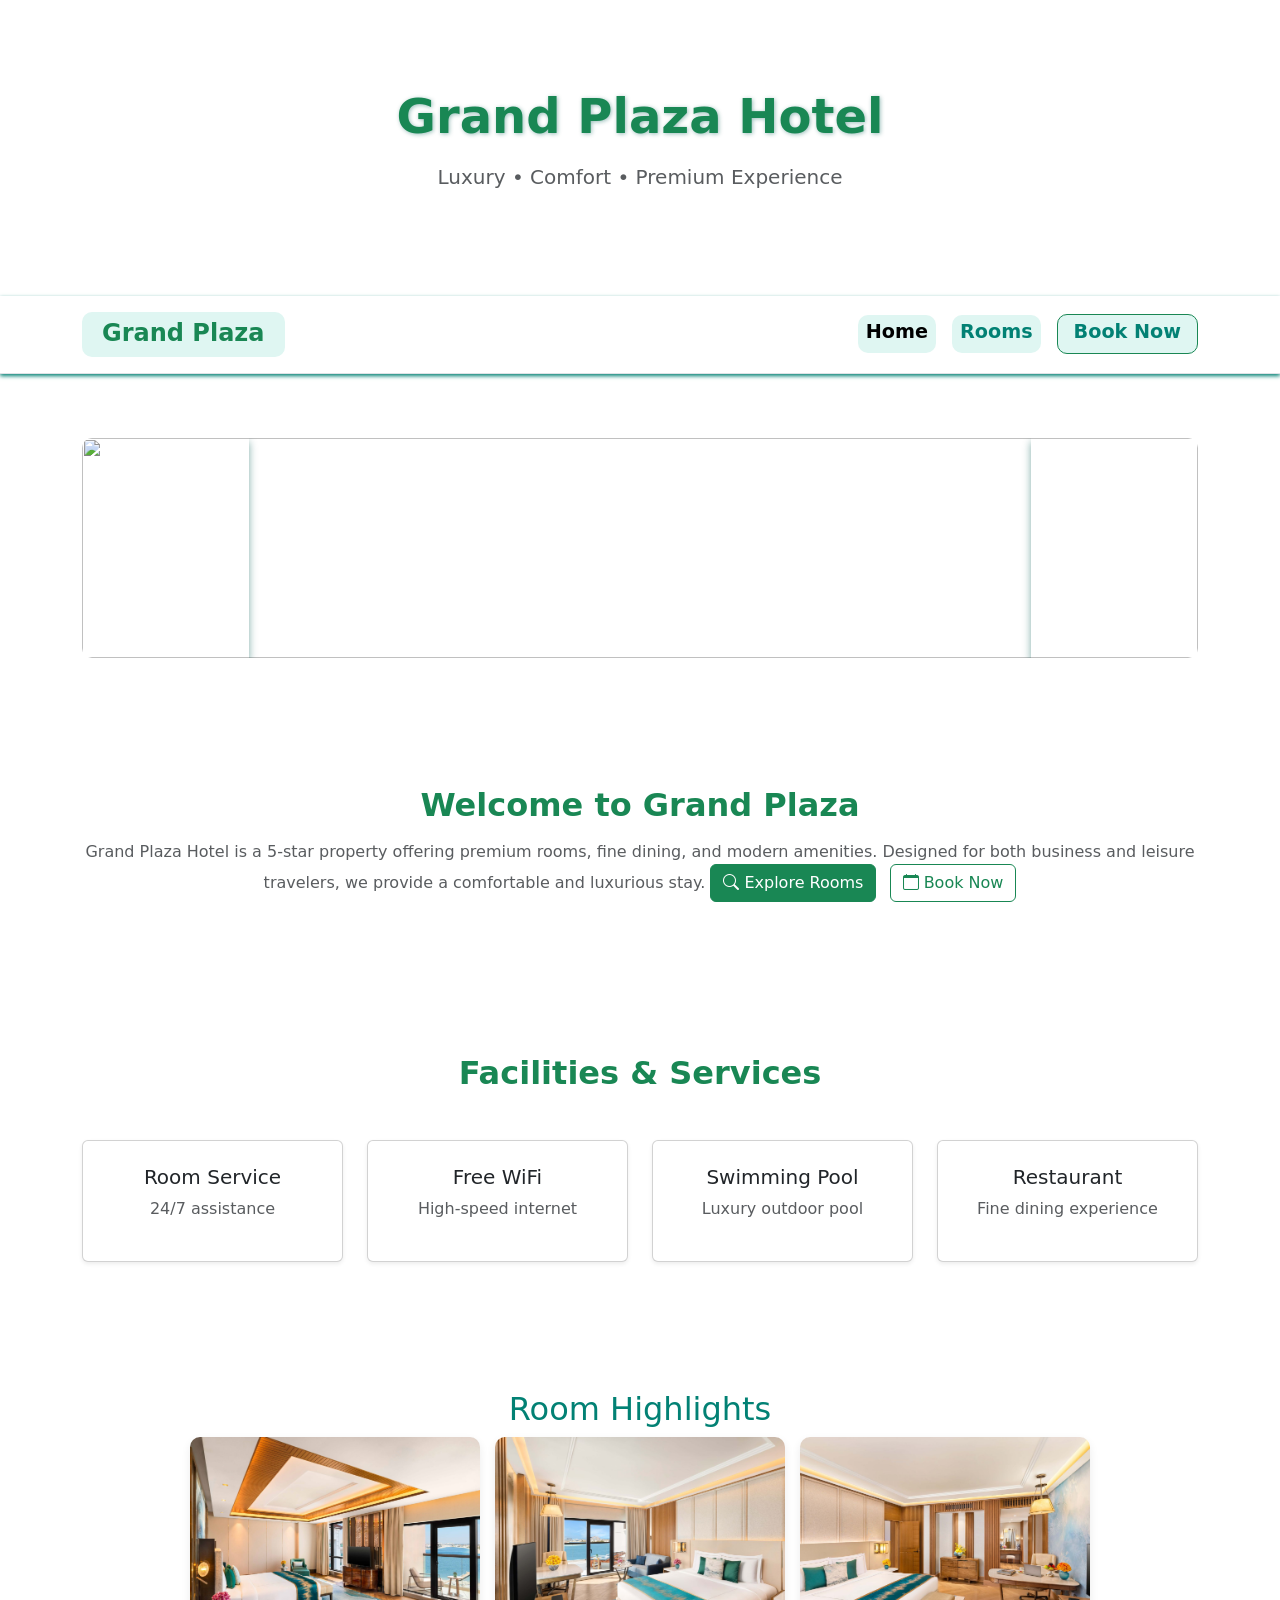
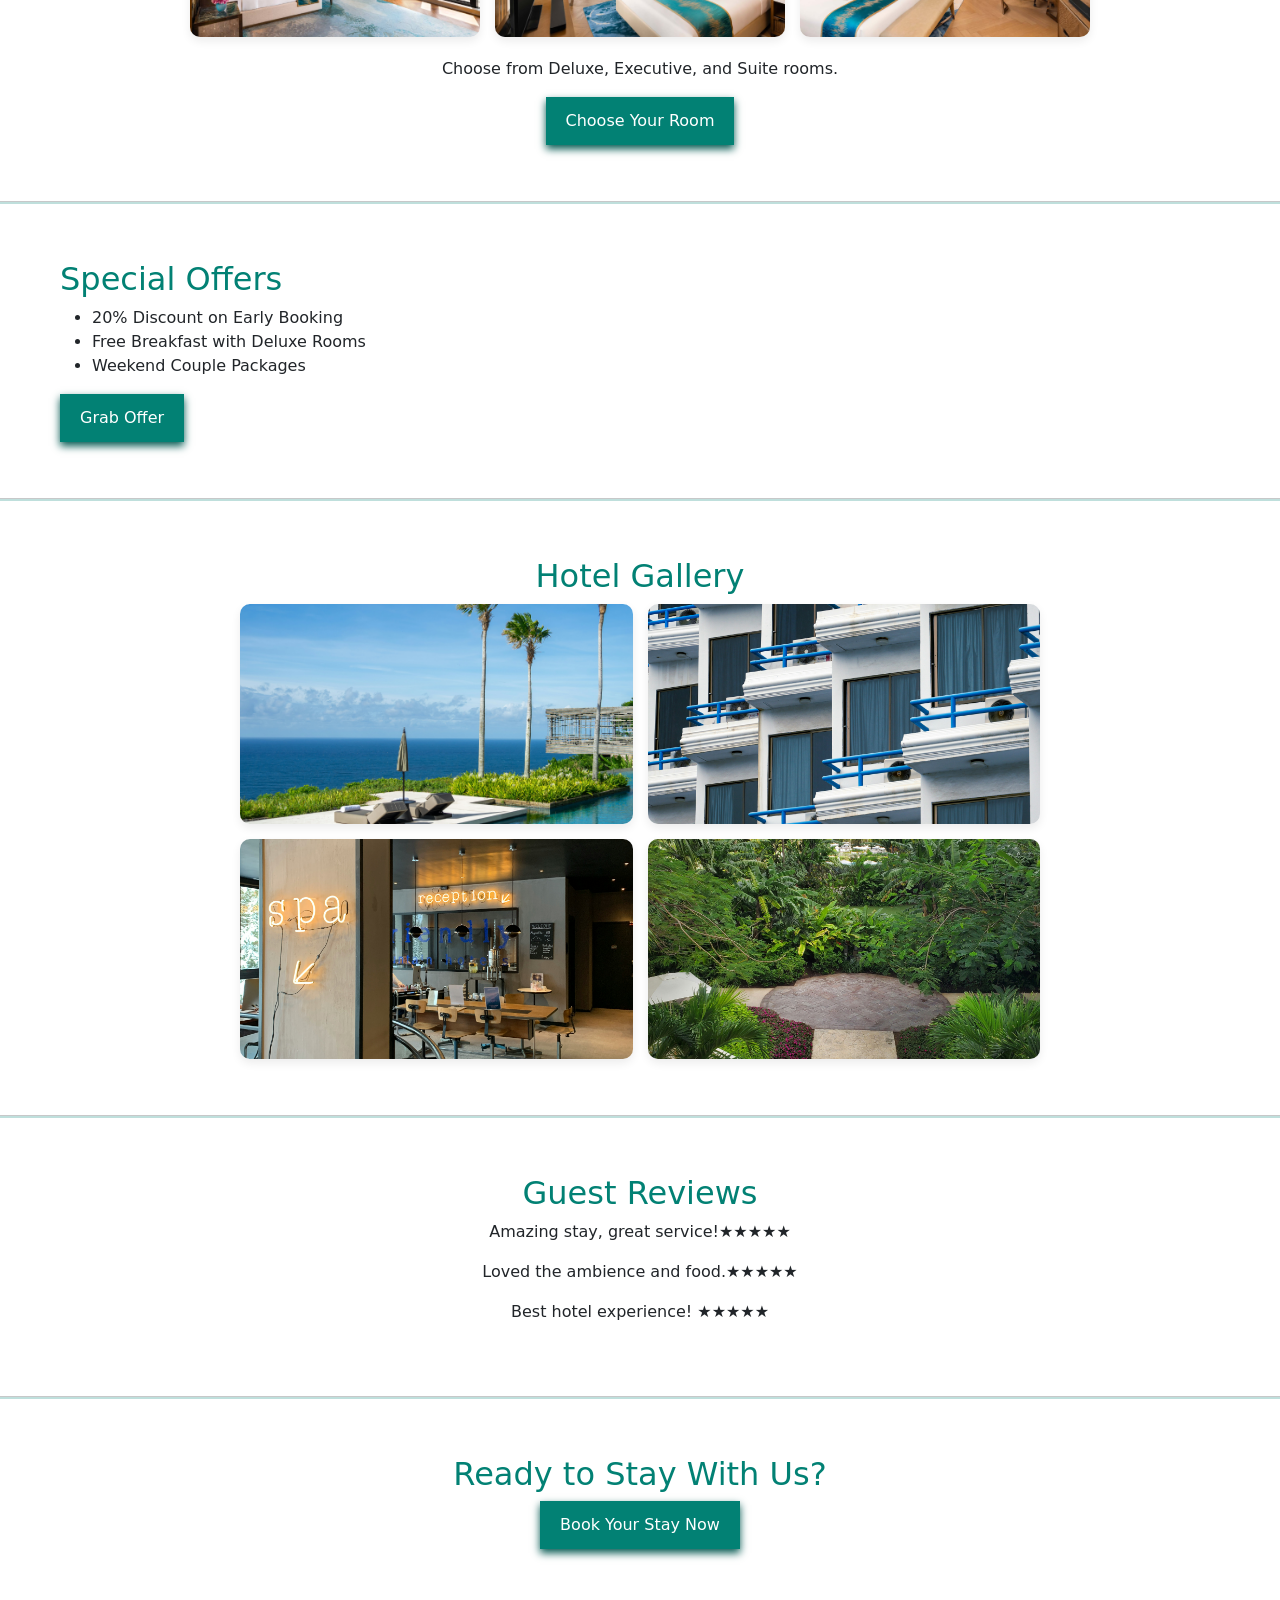
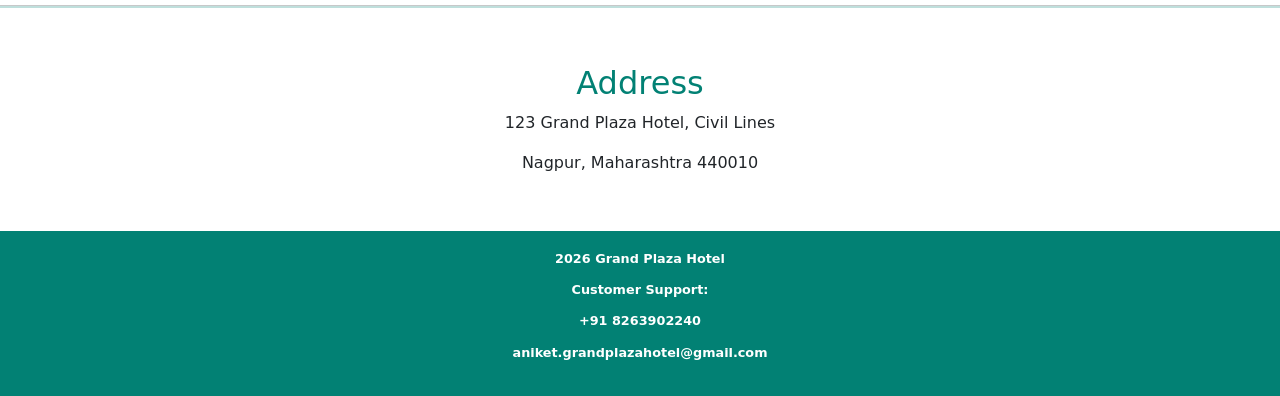
==== index.html @ 4eff8b1a "refactor facilities section with Bootstrap cards for improved layout and styling Co-authored-by: Cop" ====
<!DOCTYPE html>
<html>
<head>
    <meta charset="UTF-8">
    <meta name="viewport" content="width=device-width, initial-scale=1.0">
    <title>Grand Plaza Hotel</title>
    <link rel="stylesheet" href="Mainstyle.css">
    <link href="https://cdn.jsdelivr.net/npm/bootstrap@5.0.2/dist/css/bootstrap.min.css" rel="stylesheet">
    <link href="https://cdn.jsdelivr.net/npm/bootstrap-icons@1.11.3/font/bootstrap-icons.css" rel="stylesheet">
    <script src="https://cdn.jsdelivr.net/npm/@popperjs/core@2.9.2/dist/umd/popper.min.js" integrity="sha384-IQsoLXl5PILFhosVNubq5LC7Qb9DXgDA9i+tQ8Zj3iwWAwPtgFTxbJ8NT4GN1R8p" crossorigin="anonymous"></script>
    <script src="https://cdn.jsdelivr.net/npm/bootstrap@5.0.2/dist/js/bootstrap.min.js" integrity="sha384-cVKIPhGWiC2Al4u+LWgxfKTRIcfu0JTxR+EQDz/bgldoEyl4H0zUF0QKbrJ0EcQF" crossorigin="anonymous"></script>
</head>
<body bgcolor="#F5F7FA">

    <div class="container text-center my-5">
        <h1 class="fw-bold text-success display-5">Grand Plaza Hotel</h1>
        <p class="text-muted lead mt-3">Luxury • Comfort • Premium Experience</p>
    </div>

    <nav class="navbar navbar-expand-lg navbar-light bg-white border-bottom py-3">
        <div class="container">
            <a class="navbar-brand fw-bold text-success fs-4" href="#">
                Grand Plaza
            </a>
            <button class="navbar-toggler" type="button" data-bs-toggle="collapse" data-bs-target="#navMenu">
                <span class="navbar-toggler-icon"></span>
            </button>
            <div class="collapse navbar-collapse" id="navMenu">
                <ul class="navbar-nav ms-auto align-items-center">
                    <li class="nav-item me-3">
                        <a class="nav-link active" href="index.html">
                            Home
                        </a>
                    </li>

                    <li class="nav-item me-3">
                        <a class="nav-link" href="rooms.html">
                            Rooms
                        </a>
                    </li>
                    <li class="nav-item">
                        <a class="btn btn-success px-3" href="BookNow.html">
                            Book Now
                        </a>
                    </li>
                </ul>
            </div>
        </div>
    </nav>

    <div class="container my-4">
        <div id="carousel" class="carousel slide" data-bs-ride="carousel">
            <div class="carousel-inner rounded shadow">
                <div class="carousel-item active">
                    <img src="index-1.jpg" class="d-block w-100">
                </div>
                <div class="carousel-item">
                    <img src="index-2.jpg" class="d-block w-100">
                </div>
                <div class="carousel-item">
                    <img src="index-3.jpg" class="d-block w-100">
                </div>
            </div>
            <button class="carousel-control-prev" type="button" data-bs-target="#carousel" data-bs-slide="prev">
                <span class="carousel-control-prev-icon"></span>
            </button>
            <button class="carousel-control-next" type="button" data-bs-target="#carousel" data-bs-slide="next">
                <span class="carousel-control-next-icon"></span>
            </button>
        </div>
    </div>

    <div class="container text-center my-5">
        <h2 class="fw-bold text-success mb-3">Welcome to Grand Plaza</h2>
        <p class="text-muted mb-4">
            Grand Plaza Hotel is a 5-star property offering premium rooms, fine dining, and modern amenities.
        Designed for both business and leisure travelers, we provide a comfortable and luxurious stay.

        <a href="rooms.html" class="btn btn-success me-2">
            <i class="bi bi-search"></i> Explore Rooms
        </a>

        <a href="BookNow.html" class="btn btn-outline-success">
            <i class="bi bi-calendar"></i> Book Now
        </a>
    </div>
  
    <div class="container my-5">
        <h2 class="text-center fw-bold text-success mb-5">Facilities & Services</h2>
        <div class="row g-4 text-center">
            <div class="col-md-3">
                <div class="card p-4 shadow-sm h-100">
                    <h5>Room Service</h5>
                    <p class="text-muted">24/7 assistance</p>
                </div>
            </div>
            <div class="col-md-3">
                <div class="card p-4 shadow-sm h-100">
                    <h5>Free WiFi</h5>
                    <p class="text-muted">High-speed internet</p>
                </div>
            </div>
            <div class="col-md-3">
                <div class="card p-4 shadow-sm h-100">
                    <h5>Swimming Pool</h5>
                    <p class="text-muted">Luxury outdoor pool</p>
                </div>
            </div>
            <div class="col-md-3">
                <div class="card p-4 shadow-sm h-100">
                    <h5>Restaurant</h5>
                    <p class="text-muted">Fine dining experience</p>
                </div>
            </div>
        </div>
    </div>

    <div align="center">
        <h2><font color="#028174">Room Highlights</font></h2>
        <div class="room-highlight">
            <img src="Suite-1.jpg" width="250">
            <img src="Executive-1.jpg" width="250">
            <img src="Deluxe-1.jpg" width="250">
        </div>
        <p>Choose from Deluxe, Executive, and Suite rooms.</p>
        <a href="rooms.html">
            <button>Choose Your Room</button>
        </a>
    </div>
    <hr>
    <div>
        <h2><font color="#028174">Special Offers</font></h2>
        <ul>
        <li>20% Discount on Early Booking</li>
        <li>Free Breakfast with Deluxe Rooms</li>
        <li>Weekend Couple Packages</li>
        </ul>

        <a href="BookNow.html">
            <button>Grab Offer</button>
        </a>
    </div>
    <hr>
    <div align="center">
        <h2><font color="#028174">Hotel Gallery</font></h2>
        <div class="gallery">
            <img src="index-2.jpg" width="400">
            <img src="index-3.jpg" width="400">
            <img src="index-4.jpg" width="400">
            <img src="index-5.jpg" width="400">
        </div>
    </div>
    <hr>
    <div align="center">
        <h2><font color="#028174">Guest Reviews</font></h2>
        <p> Amazing stay, great service!<b>★★★★★</b> </p>
        <p> Loved the ambience and food.<b>★★★★★</b> </p>
        <p> Best hotel experience! <b>★★★★★</b> </p>
    </div>
    <hr>
    <div align="center">
        <h2><font color="#028174">Ready to Stay With Us?</font></h2>
        <a href="BookNow.html">
        <button>Book Your Stay Now</button>
        </a>    
    </div>
    <hr>
    <div align="center">
        <h2><font color="#028174">Address</font></h2>
        <p>123 Grand Plaza Hotel, Civil Lines</p>
        <p>Nagpur, Maharashtra 440010</p>
    </div>
    <footer align="center">
        <p>2026 Grand Plaza Hotel</p>
        <p>Customer Support:</p>
        <p>+91 8263902240</p>
        <p>aniket.grandplazahotel@gmail.com</p>
    </footer>

</body>
</html>
---- Mainstyle.css ----
*{
    margin:0;
    padding:0;
    box-sizing: border-box;
}
body{
    font-family:"Segoe UI",sans-serif;
    background:#dff6f2;
    color:#333;
    opacity: 0;
    transform: translateY(8px);
    animation: smoothLoad 0.5s ease forwards;
}
@keyframes smoothLoad {
    to {
        opacity: 1;
        transform: translateY(0);
    }
}
body>div{
    padding:40px 60px;
}
.navbar{
    display:flex;
    justify-content:center;
    gap:40px;
    background:#fff;
    padding:15px;
    border-bottom:1px solid #ddd;
    box-shadow: #028174 0px 2px 4px;
}
.navbar a{
    text-decoration:none;
    color:#028174;
    font-weight:bold;
    font-size: 120%;
    background-color: #dff6f2;
    padding-left: 20px;
    padding-right: 20px;
    padding-top: 3px;
    padding-bottom: 6px;
    border-radius: 10px;
}
hr{
    height: 3px;
    background-color: #028174;
    margin-left: 30px;
    margin-right: 30px;
}
h1{
    font-size:36px;
    text-shadow: #005d5365 1px 1px 4.5px;
}
h2{
    color:#028174;
    margin-bottom:10px;
}
img{
    width:100%;
    height:220px;
    object-fit:cover;
    border-radius:8px;
    box-shadow:0 4px 10px rgba(0,0,0,0.08);
}
.gallery{
    display:grid;
    grid-template-columns:repeat(2,1fr);
    gap:15px;
    max-width:800px;
    margin:auto;
}
.gallery img{
    width:100%;
    aspect-ratio:1/1;
    object-fit:cover;
    border-radius:10px;
    box-shadow:0 4px 10px rgba(0,0,0,0.08);
}
.room-highlight{
    display:grid;
    grid-template-columns:repeat(3,1fr);
    gap:15px;
    max-width:900px;
    margin-bottom: 20px;
}
.room-highlight img{
    width:100%;
    height:200px;
    object-fit:cover;
    border-radius:10px;
    box-shadow:0 4px 10px rgba(0,0,0,0.08);
}
footer{
    background:#028174;
    color: #fff;
    padding:20px;
    text-align:center;
    font-size: 80%;
    line-height: 1.2;
    font-weight: 600;
}
button,input[type="submit"]{
    margin-top: 10px;
    background:#028174;
    color:#fff;
    padding:12px 20px;
    border-radius:6px;
    border:none;
    cursor:pointer;
    box-shadow:0 4px 8px #045951;
}
.facilities{
    display:grid;
    grid-template-columns:repeat(3,1fr);
    gap:25px;
}
.card{
    background:#fff;
    padding:20px;
    border-radius:10px;
    box-shadow:0 4px 10px rgba(0,0,0,0.08);
}
.room-card{
    background:#fff;
    border-radius:12px;
    margin:20px auto;
    padding:20px;
    max-width:900px;
    box-shadow:0 5px 12px rgba(0,0,0,0.1);
}
.room-info{
    margin-top:12px;
    line-height:1.5;
}
.room-info h2{
    margin-bottom:6px;
    font-size: 150%; 
}
.room-info p{
    font-size: 120%; 
    margin:6px 0;
}
.room-info p b{
    font-size: 120%; 
    color:#028174;
}
.room-info ul{
    margin:8px 0;
    padding-left:18px;
    font-size: 120%; 
}
.room-info button{
    font-size: 120%; 
    margin-top:20px;
}
fieldset{
    background:#fff;
    border:none;
    padding:20px;
    border-radius:10px;
    margin-bottom:20px;
    margin:20px auto;
    width: 70%;
}
input,select,textarea{
    width:100%;
    padding:10px;
    border-radius:6px;
    border:1px solid #ccc;
}
.qr-box{
    display:flex;
    justify-content:center;
    margin:20px 0;
}
.qr-box img{
    width:220px;
    height:220px;
    object-fit:contain;
    background:#fff;
    padding:10px;
    border-radius:12px;
    box-shadow:0 4px 10px rgba(0,0,0,0.1);
}
.carousel {
    overflow: hidden;
    width: 100%;
    border-radius: 10px;
}
.slides {
    display: flex;
    width: 300%;
    animation: slide 70s infinite;
}
.slides img {
    width: 400px;
    flex-shrink: 0;
}
@keyframes slide {
    0%   { transform: translateX(0); }
    100% { transform: translateX(-800px); }
    00% { transform: translateX(0px); }
}
button:hover{
    background:#0AB68B;
}
.navbar a:hover{
    color:#0AB68B;
}
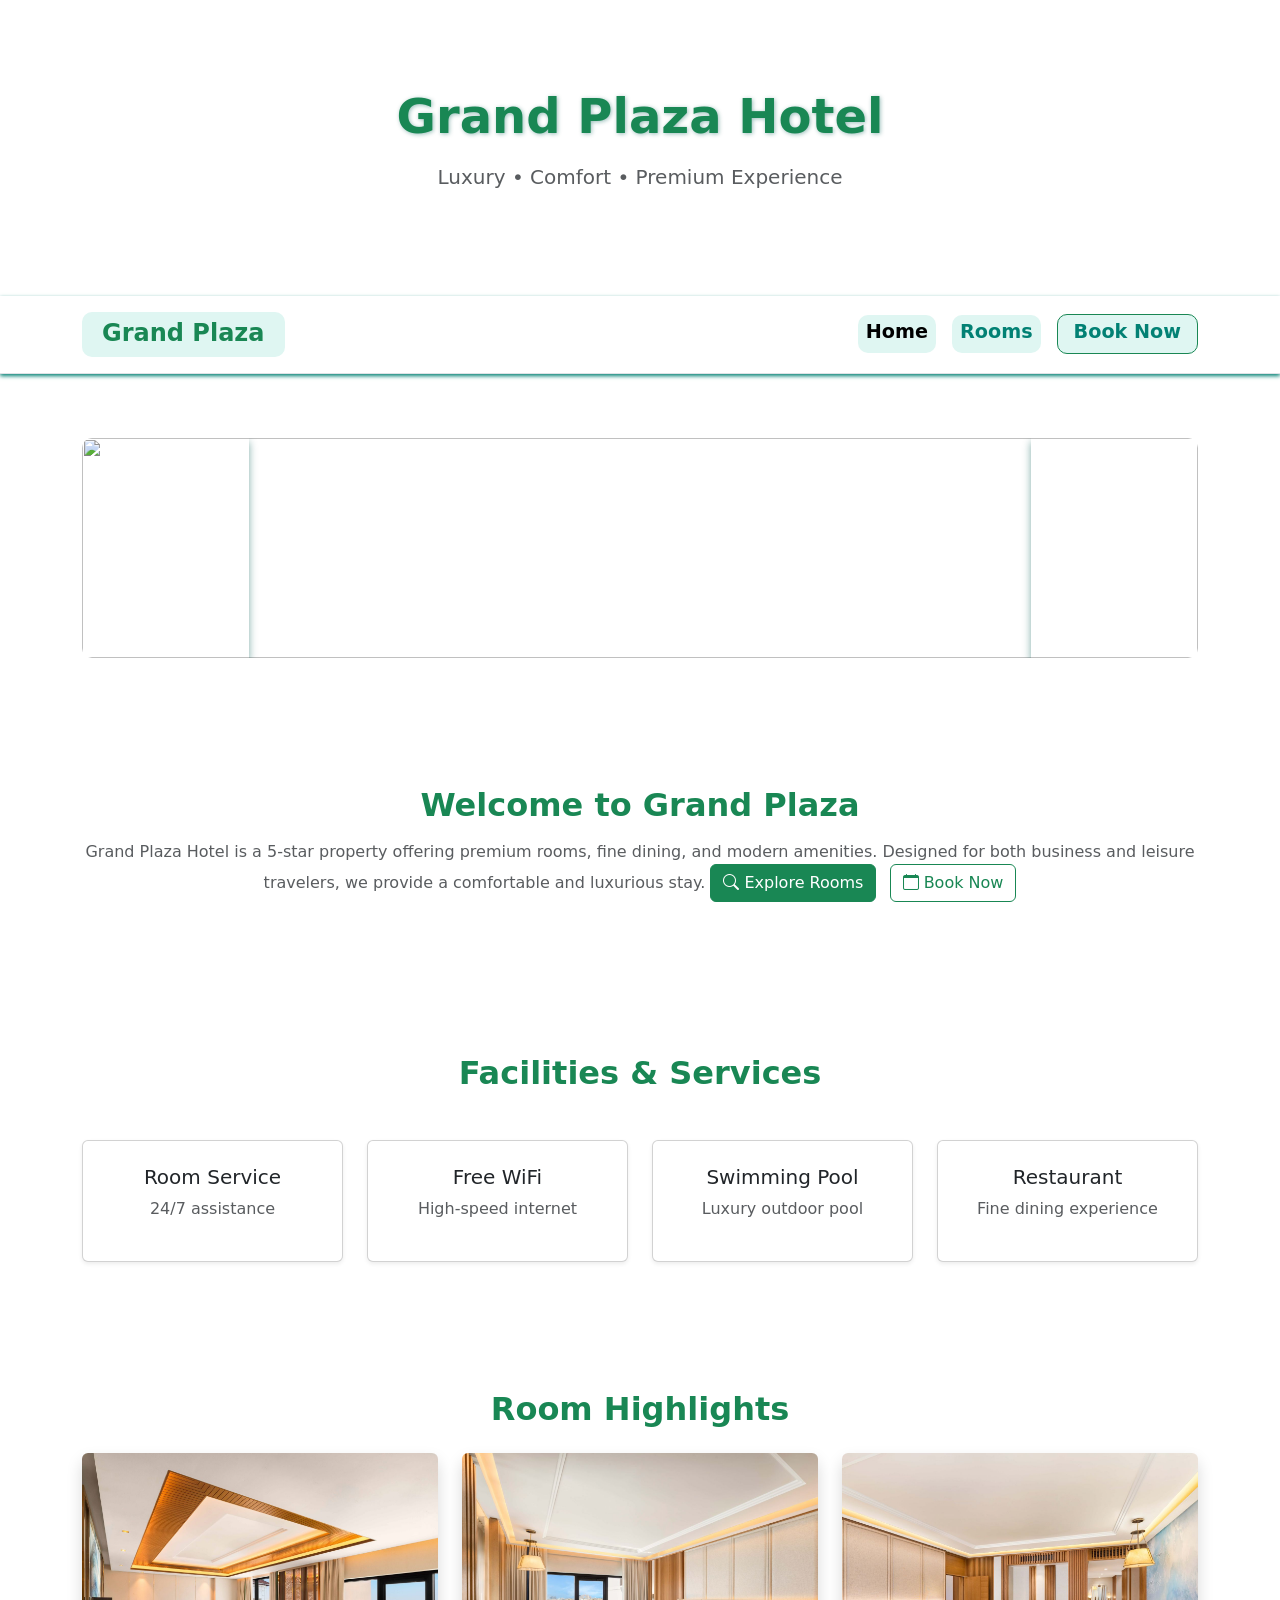
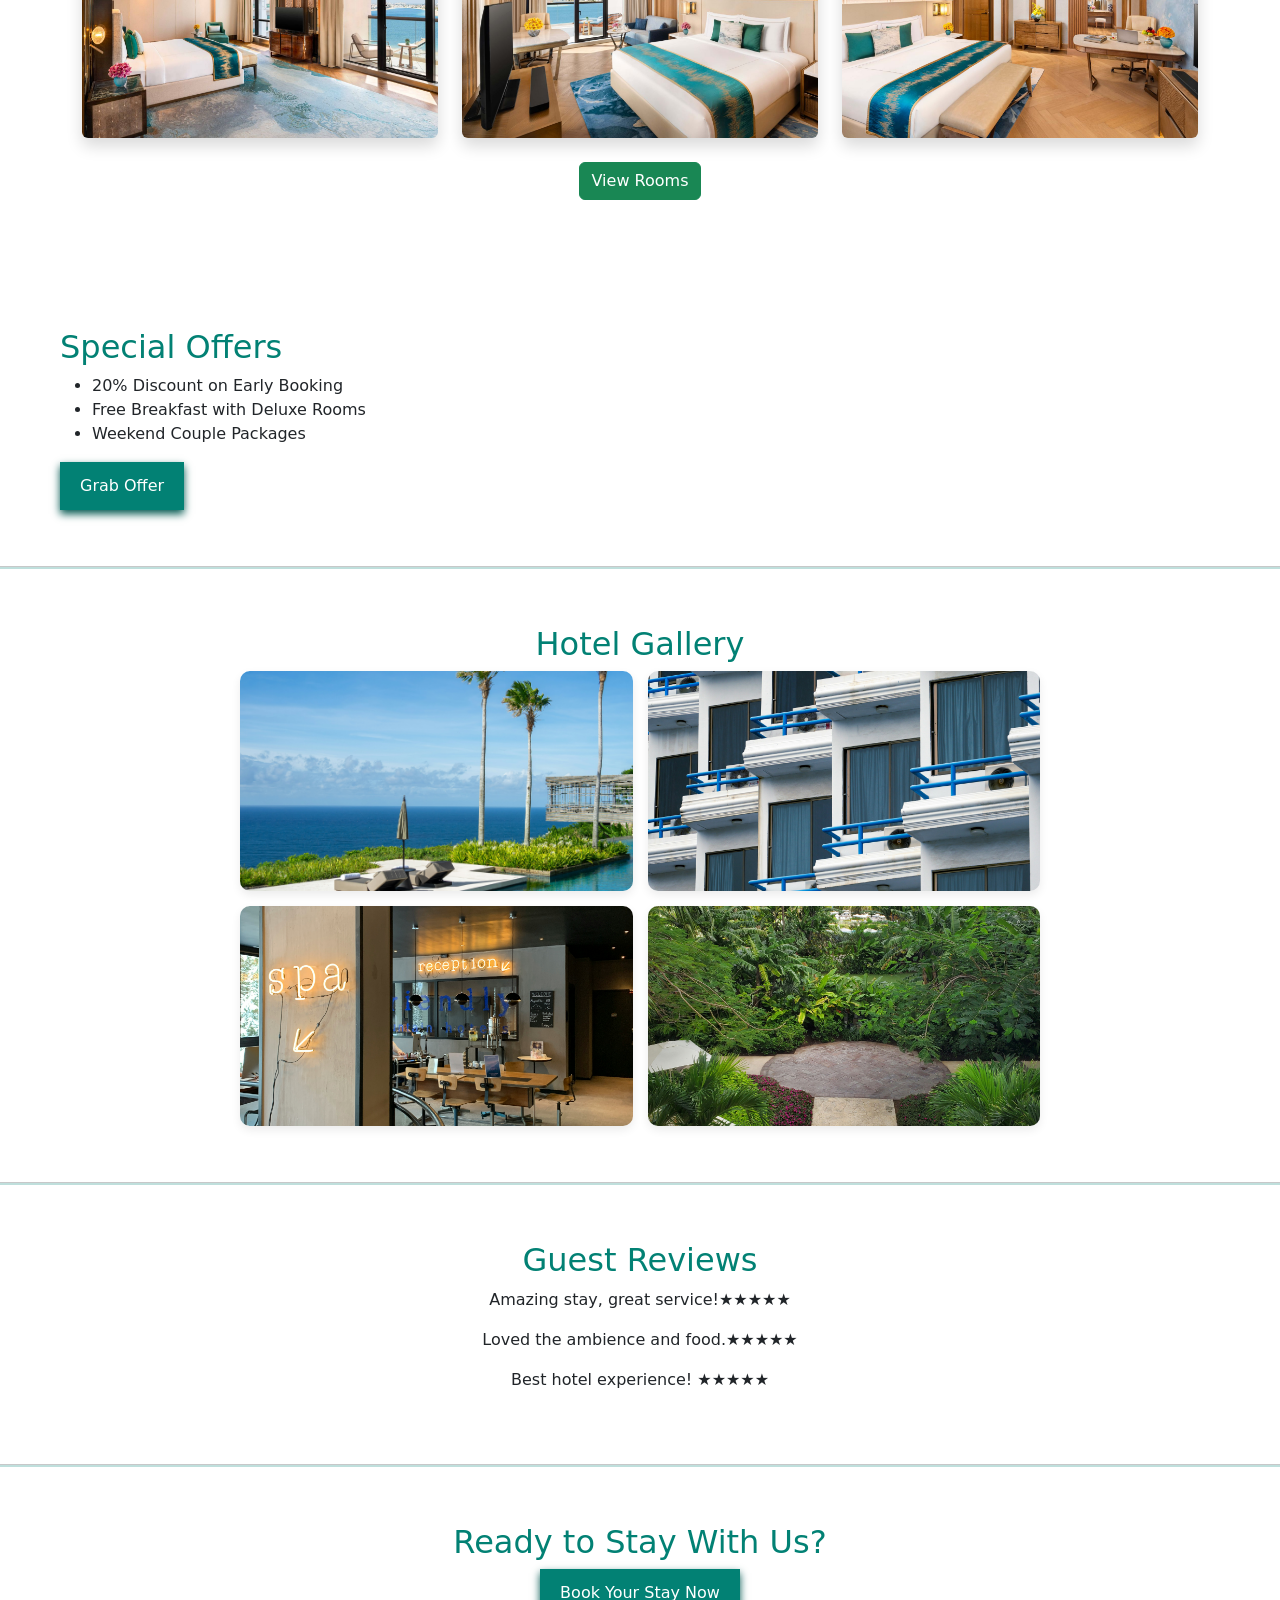
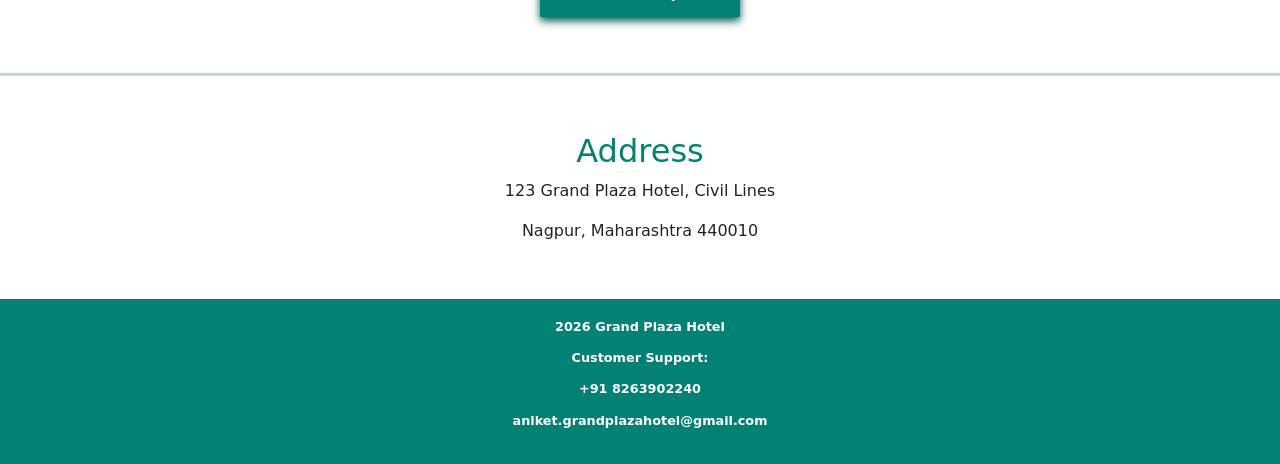
==== commit 1e4d79f0: "refactor room highlights section with Bootstrap grid for improved layout and styling" ====
--- a/index.html
+++ b/index.html
@@ -115,19 +115,24 @@
         </div>
     </div>
 
-    <div align="center">
-        <h2><font color="#028174">Room Highlights</font></h2>
-        <div class="room-highlight">
-            <img src="Suite-1.jpg" width="250">
-            <img src="Executive-1.jpg" width="250">
-            <img src="Deluxe-1.jpg" width="250">
+    <div class="container text-center my-5">
+        <h2 class="fw-bold text-success mb-4">Room Highlights</h2>
+        <div class="row g-4">
+            <div class="col-md-4">
+                <img src="Suite-1.jpg" class="img-fluid rounded shadow">
+            </div>
+            <div class="col-md-4">
+                <img src="Executive-1.jpg" class="img-fluid rounded shadow">
+            </div>
+            <div class="col-md-4">
+                <img src="Deluxe-1.jpg" class="img-fluid rounded shadow">
+            </div>
         </div>
-        <p>Choose from Deluxe, Executive, and Suite rooms.</p>
-        <a href="rooms.html">
-            <button>Choose Your Room</button>
+        <a href="rooms.html" class="btn btn-success mt-4">
+            View Rooms
         </a>
     </div>
-    <hr>
+    
     <div>
         <h2><font color="#028174">Special Offers</font></h2>
         <ul>
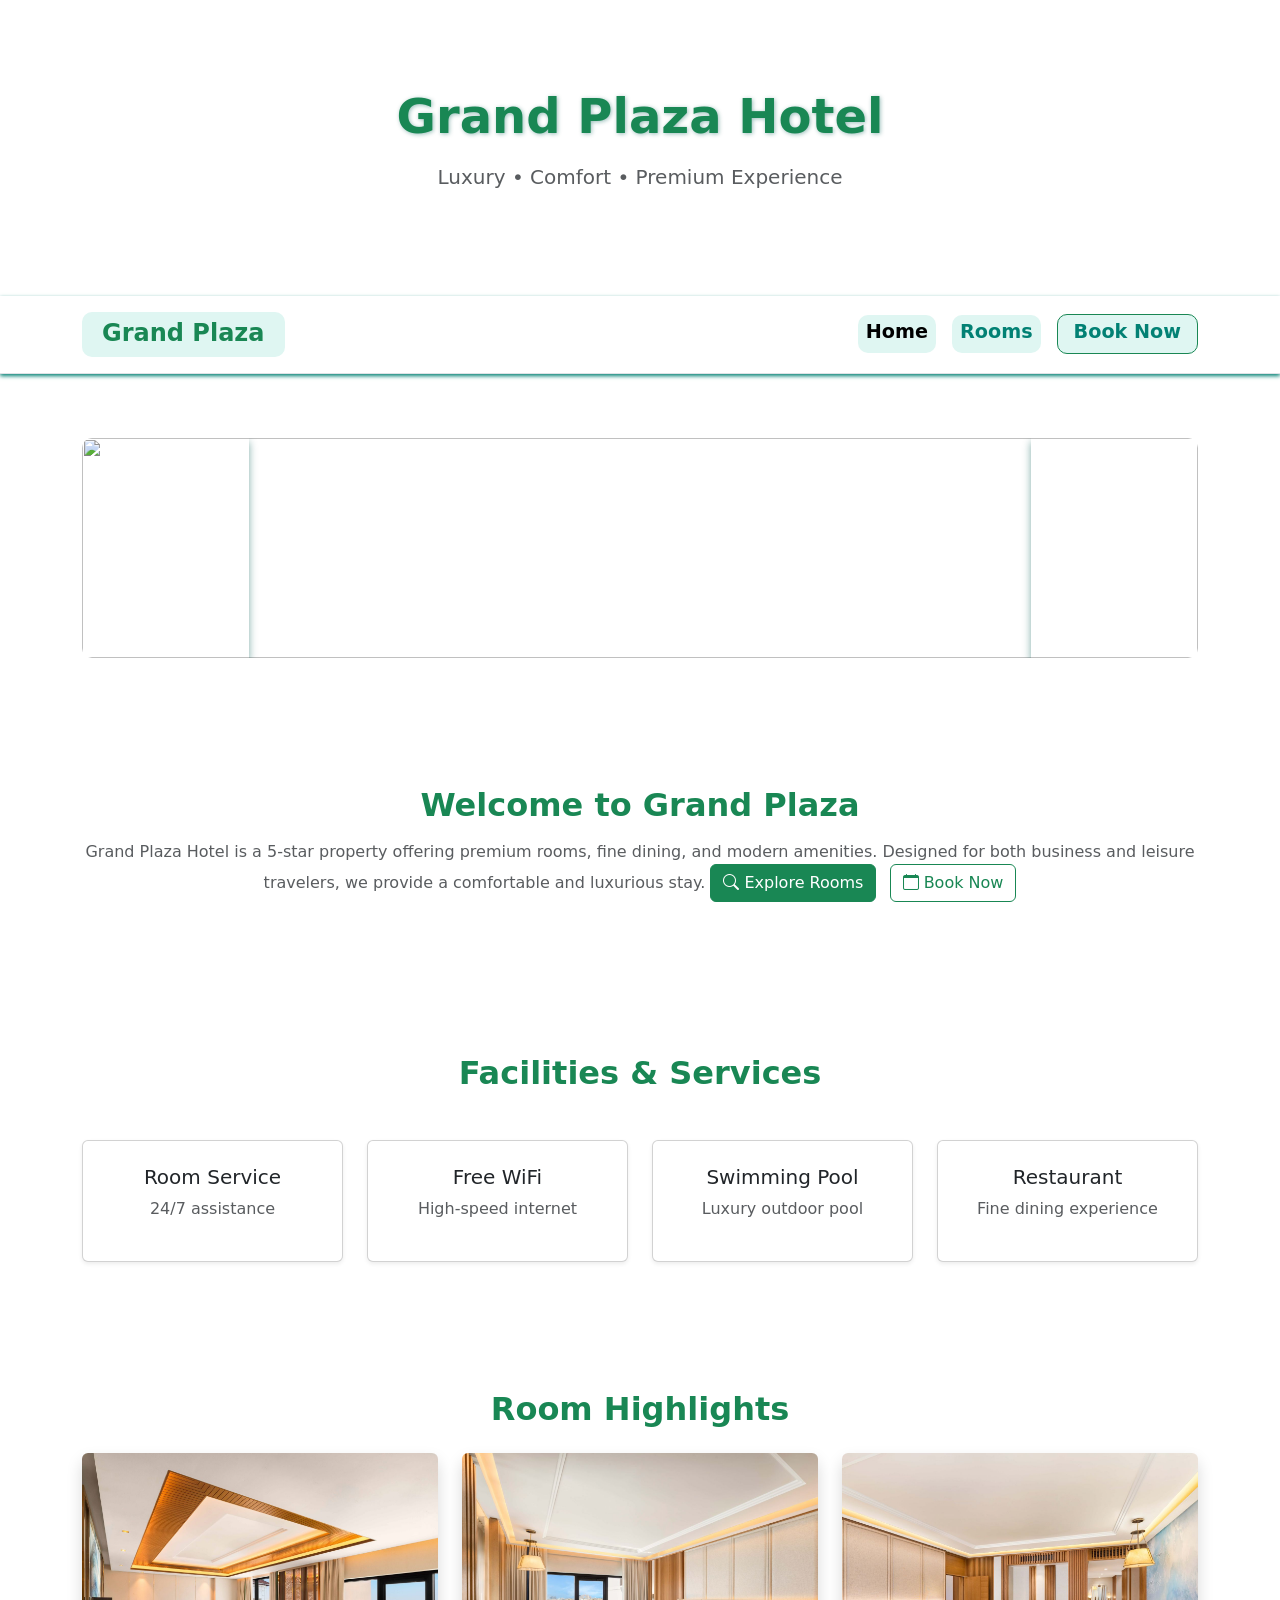
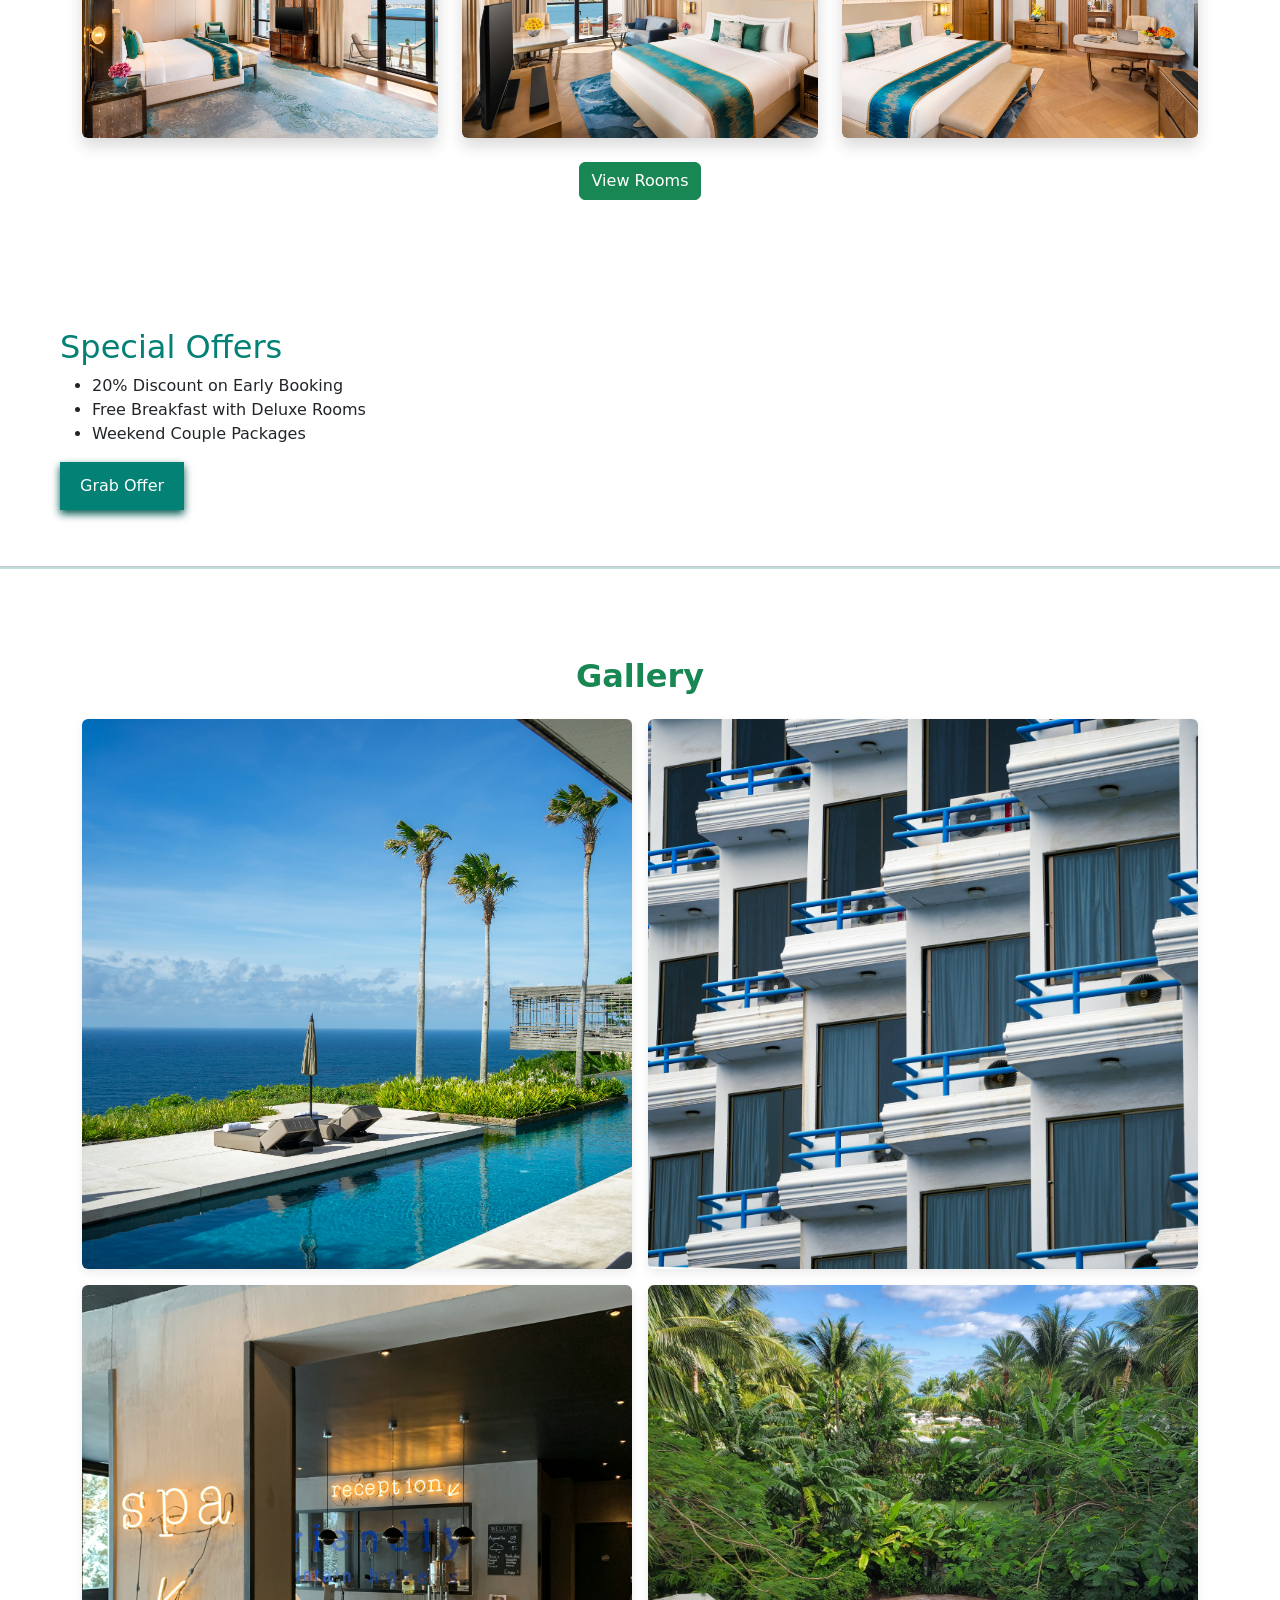
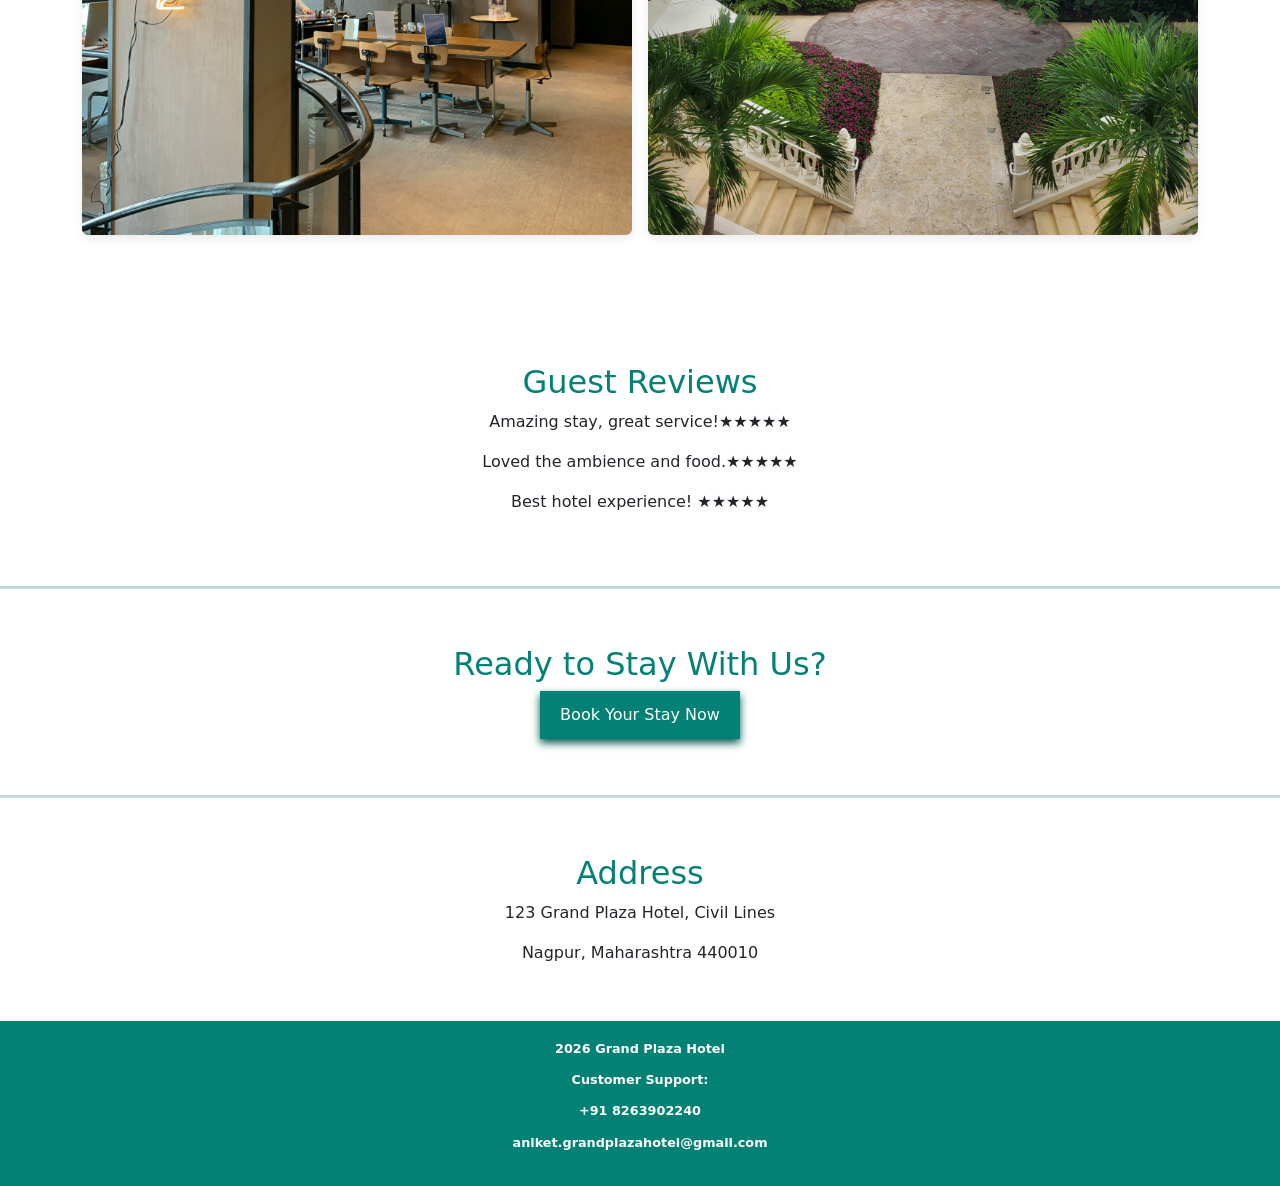
==== commit 26948b20: "refactor gallery section with Bootstrap grid for improved layout and styling" ====
--- a/index.html
+++ b/index.html
@@ -146,16 +146,17 @@
         </a>
     </div>
     <hr>
-    <div align="center">
-        <h2><font color="#028174">Hotel Gallery</font></h2>
-        <div class="gallery">
-            <img src="index-2.jpg" width="400">
-            <img src="index-3.jpg" width="400">
-            <img src="index-4.jpg" width="400">
-            <img src="index-5.jpg" width="400">
+    
+    <div class="container my-5">
+        <h2 class="text-center fw-bold text-success mb-4">Gallery</h2>
+        <div class="row g-3">
+            <div class="col-md-6"><img src="index-2.jpg" class="img-fluid rounded"></div>
+            <div class="col-md-6"><img src="index-3.jpg" class="img-fluid rounded"></div>
+            <div class="col-md-6"><img src="index-4.jpg" class="img-fluid rounded"></div>
+            <div class="col-md-6"><img src="index-5.jpg" class="img-fluid rounded"></div>
         </div>
     </div>
-    <hr>
+
     <div align="center">
         <h2><font color="#028174">Guest Reviews</font></h2>
         <p> Amazing stay, great service!<b>★★★★★</b> </p>
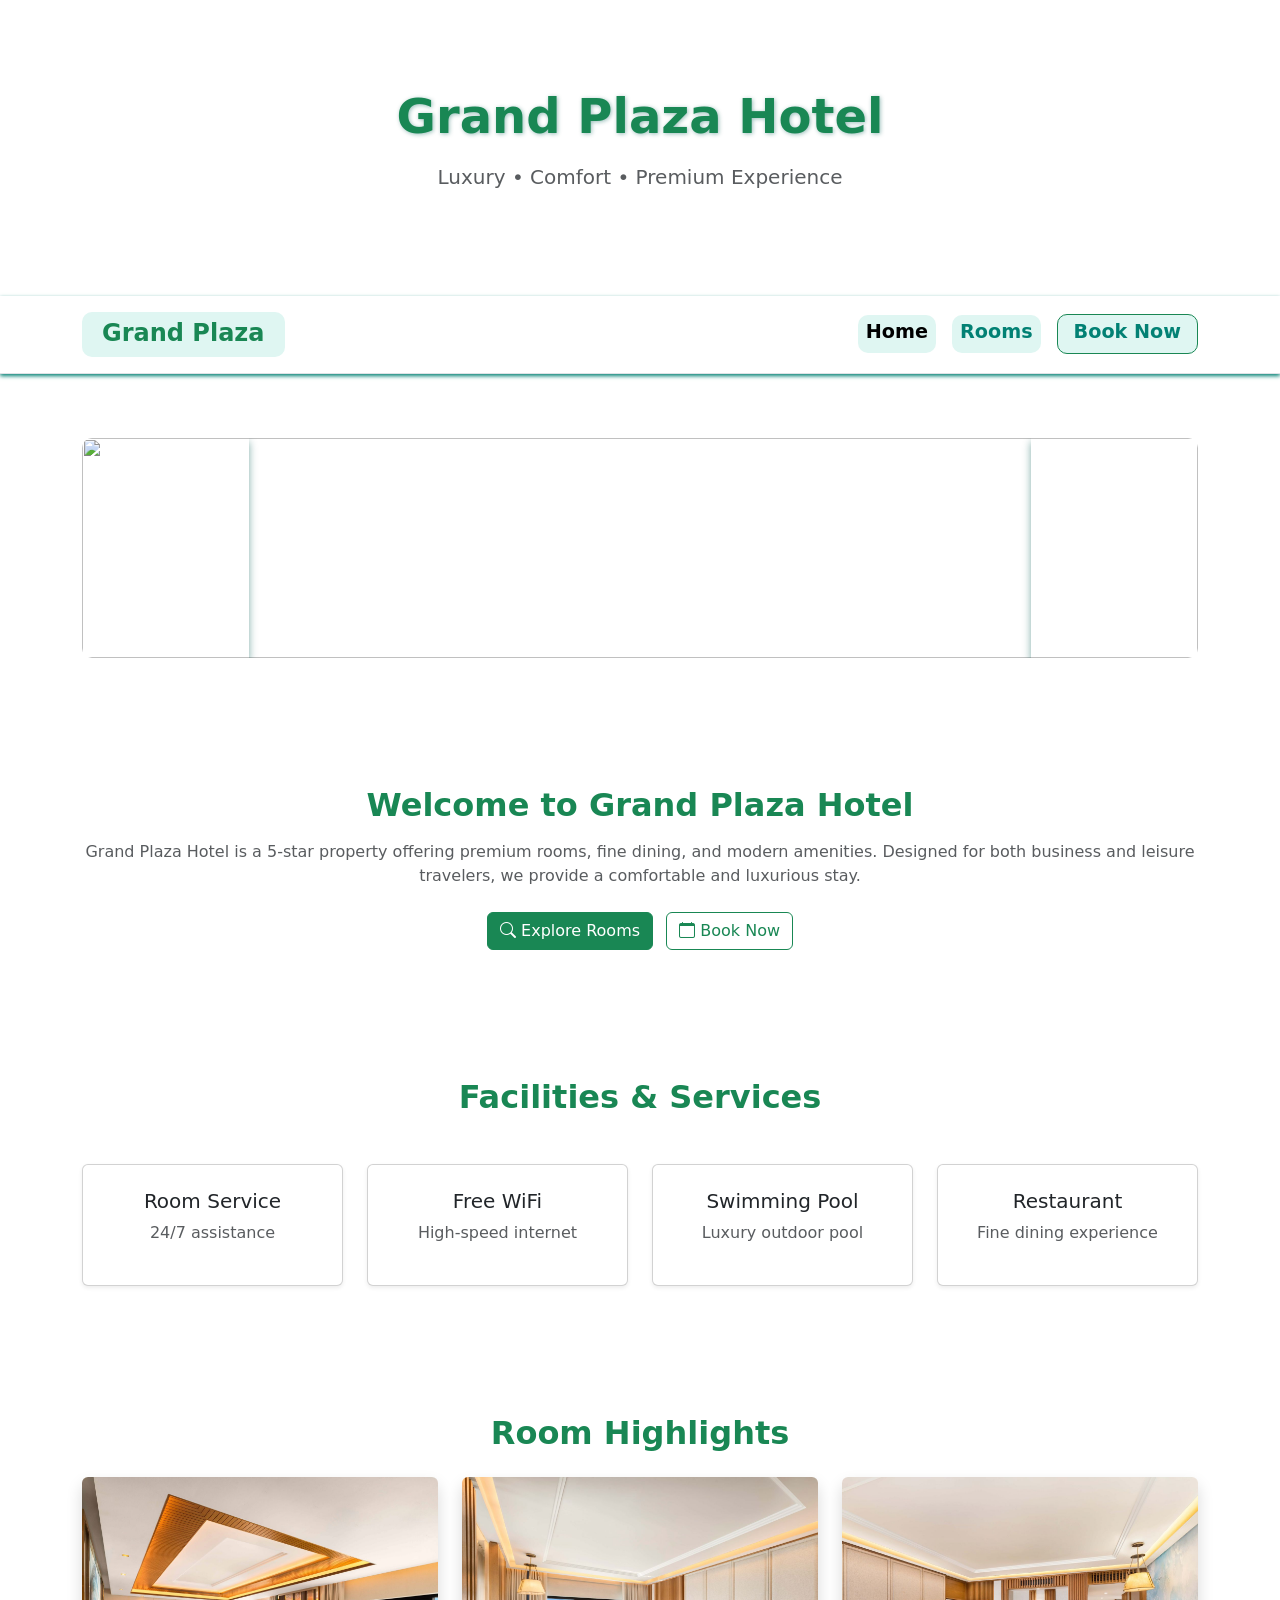
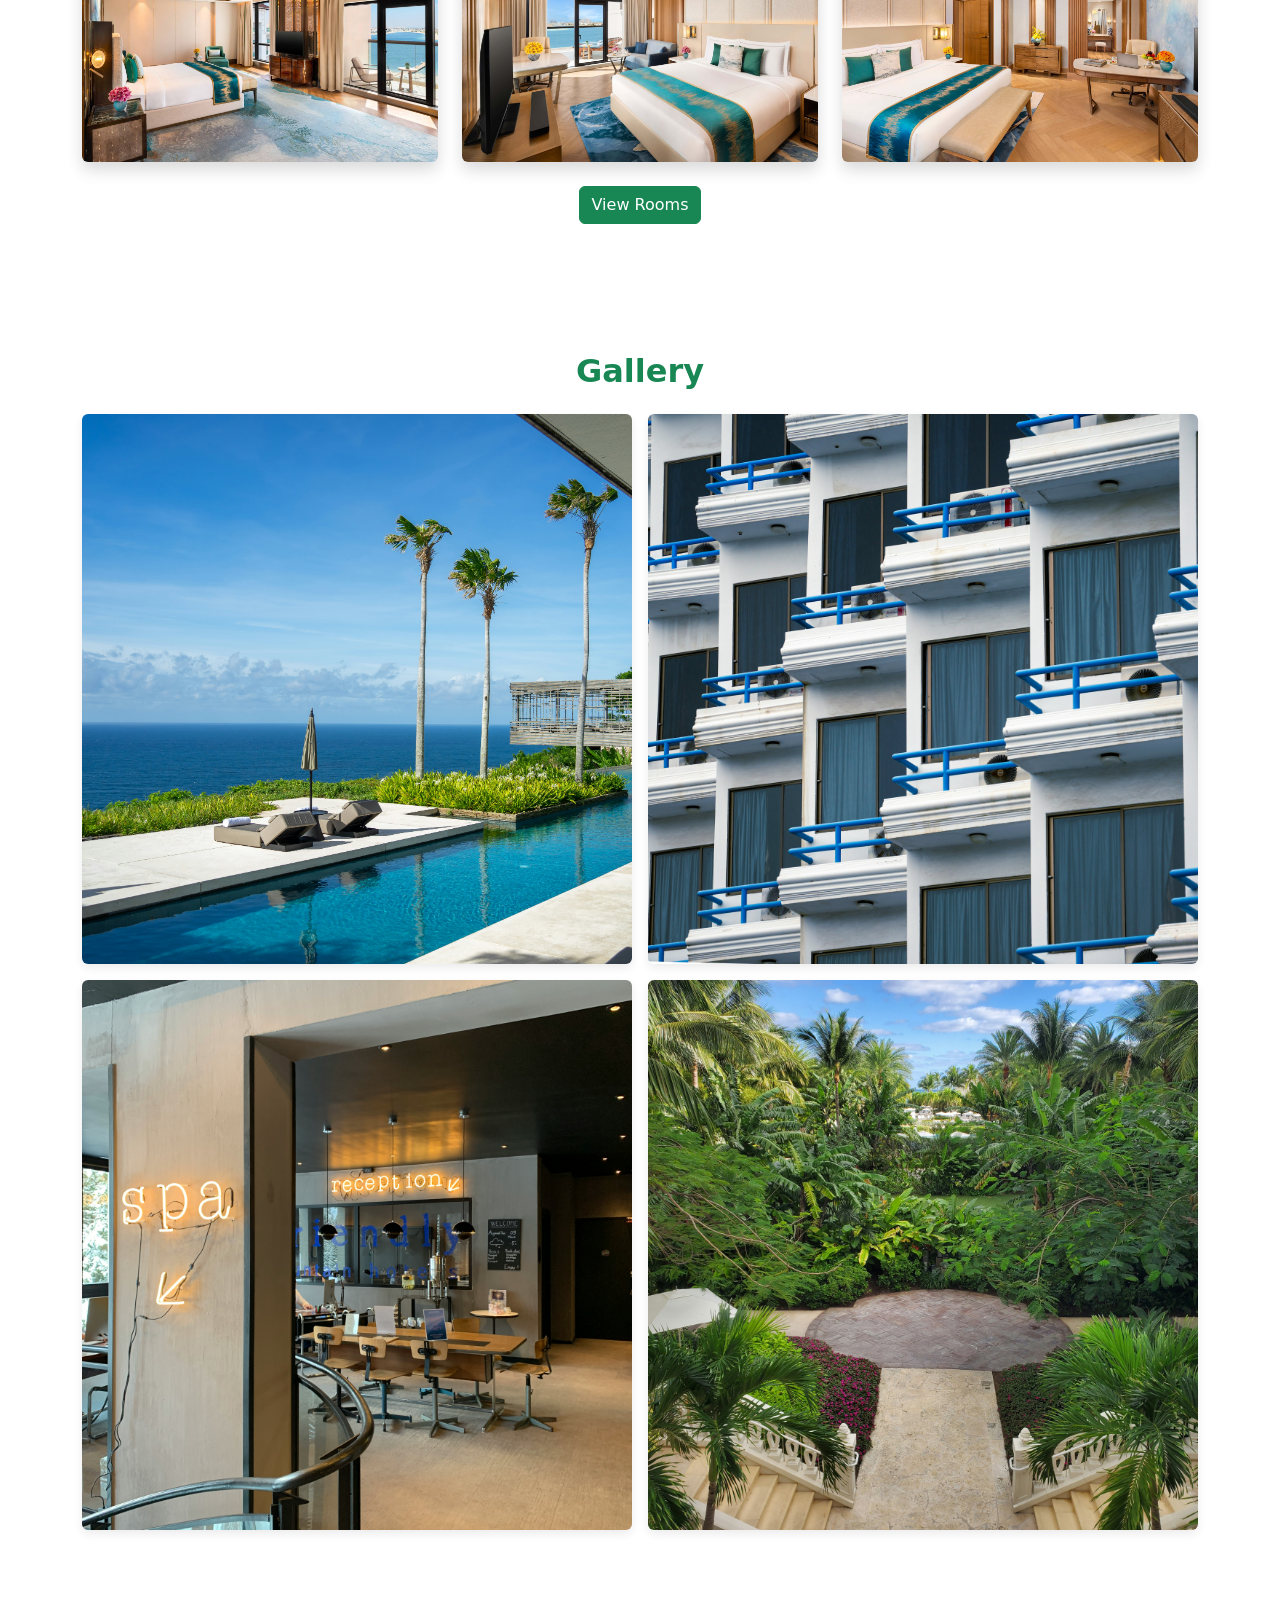
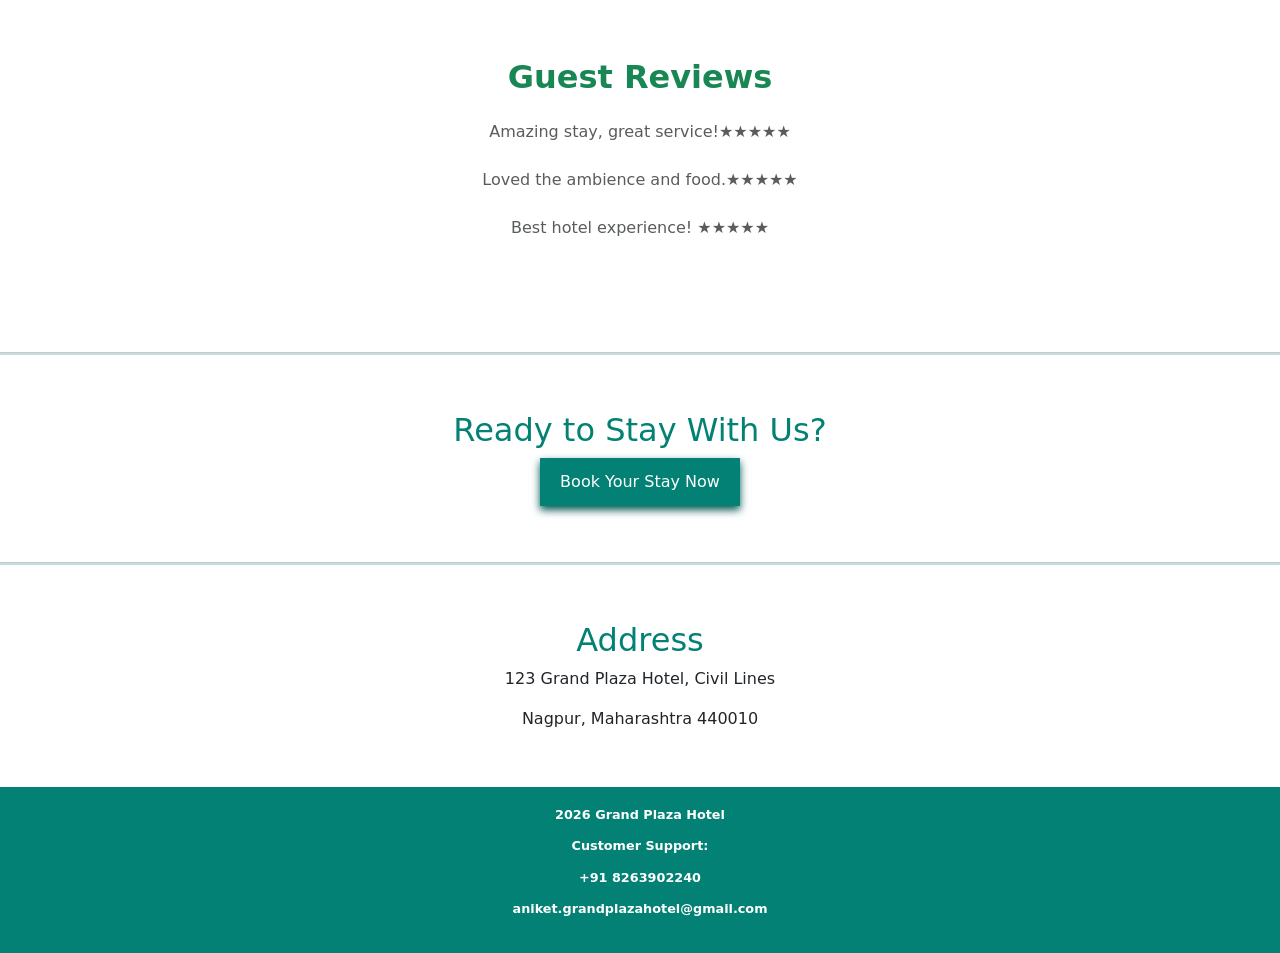
==== commit 6f490a2e: "update welcome section title and improve guest reviews formatting Co-authored-by: Copilot <copilot@g" ====
--- a/index.html
+++ b/index.html
@@ -71,15 +71,14 @@
     </div>
 
     <div class="container text-center my-5">
-        <h2 class="fw-bold text-success mb-3">Welcome to Grand Plaza</h2>
+        <h2 class="fw-bold text-success mb-3">Welcome to Grand Plaza Hotel</h2>
         <p class="text-muted mb-4">
             Grand Plaza Hotel is a 5-star property offering premium rooms, fine dining, and modern amenities.
         Designed for both business and leisure travelers, we provide a comfortable and luxurious stay.
-
+        </p>
         <a href="rooms.html" class="btn btn-success me-2">
             <i class="bi bi-search"></i> Explore Rooms
         </a>
-
         <a href="BookNow.html" class="btn btn-outline-success">
             <i class="bi bi-calendar"></i> Book Now
         </a>
@@ -133,20 +132,6 @@
         </a>
     </div>
     
-    <div>
-        <h2><font color="#028174">Special Offers</font></h2>
-        <ul>
-        <li>20% Discount on Early Booking</li>
-        <li>Free Breakfast with Deluxe Rooms</li>
-        <li>Weekend Couple Packages</li>
-        </ul>
-
-        <a href="BookNow.html">
-            <button>Grab Offer</button>
-        </a>
-    </div>
-    <hr>
-    
     <div class="container my-5">
         <h2 class="text-center fw-bold text-success mb-4">Gallery</h2>
         <div class="row g-3">
@@ -157,11 +142,11 @@
         </div>
     </div>
 
-    <div align="center">
-        <h2><font color="#028174">Guest Reviews</font></h2>
-        <p> Amazing stay, great service!<b>★★★★★</b> </p>
-        <p> Loved the ambience and food.<b>★★★★★</b> </p>
-        <p> Best hotel experience! <b>★★★★★</b> </p>
+    <div class="container my-5">
+        <h2 class="text-center fw-bold text-success mb-4">Guest Reviews</h2>
+        <p class="text-muted mb-4" align="center"> Amazing stay, great service!<b>★★★★★</b> </p>
+        <p class="text-muted mb-4" align="center"> Loved the ambience and food.<b>★★★★★</b> </p>
+        <p class="text-muted mb-4" align="center"> Best hotel experience! <b>★★★★★</b> </p>
     </div>
     <hr>
     <div align="center">
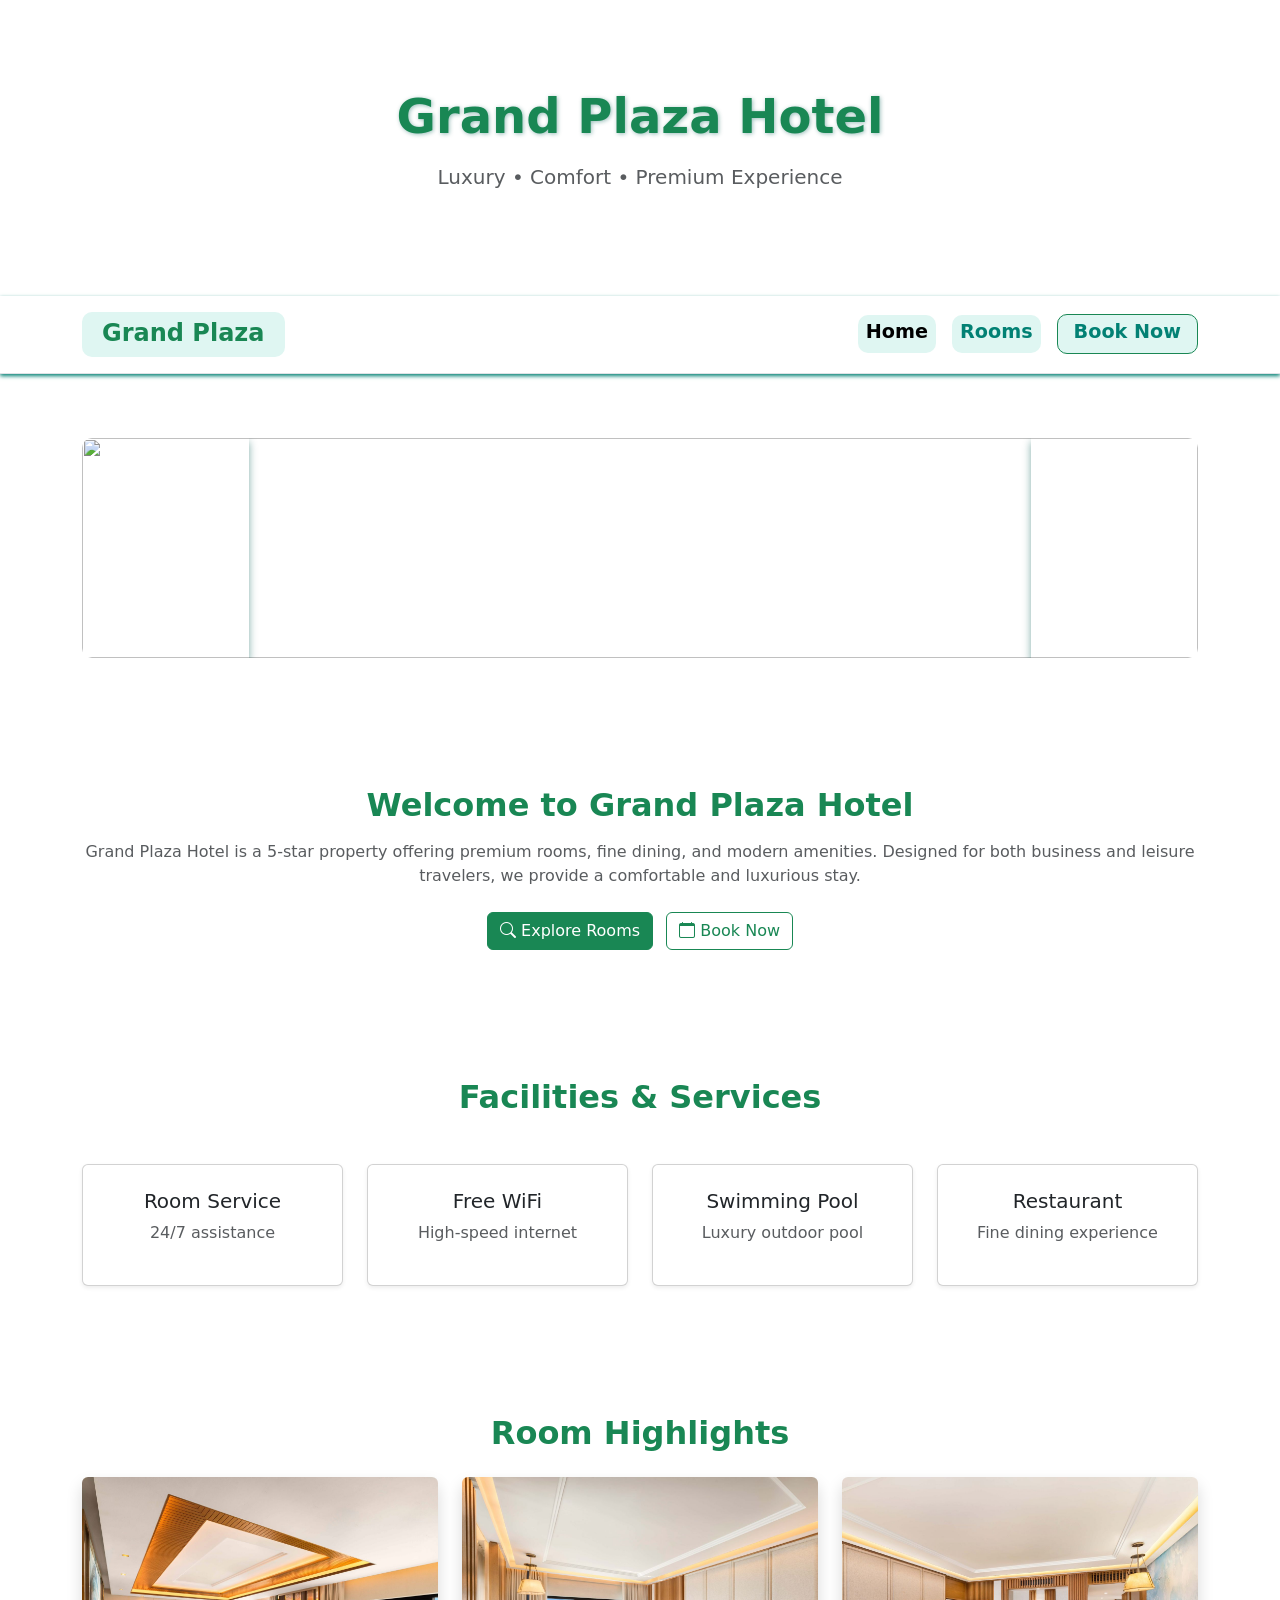
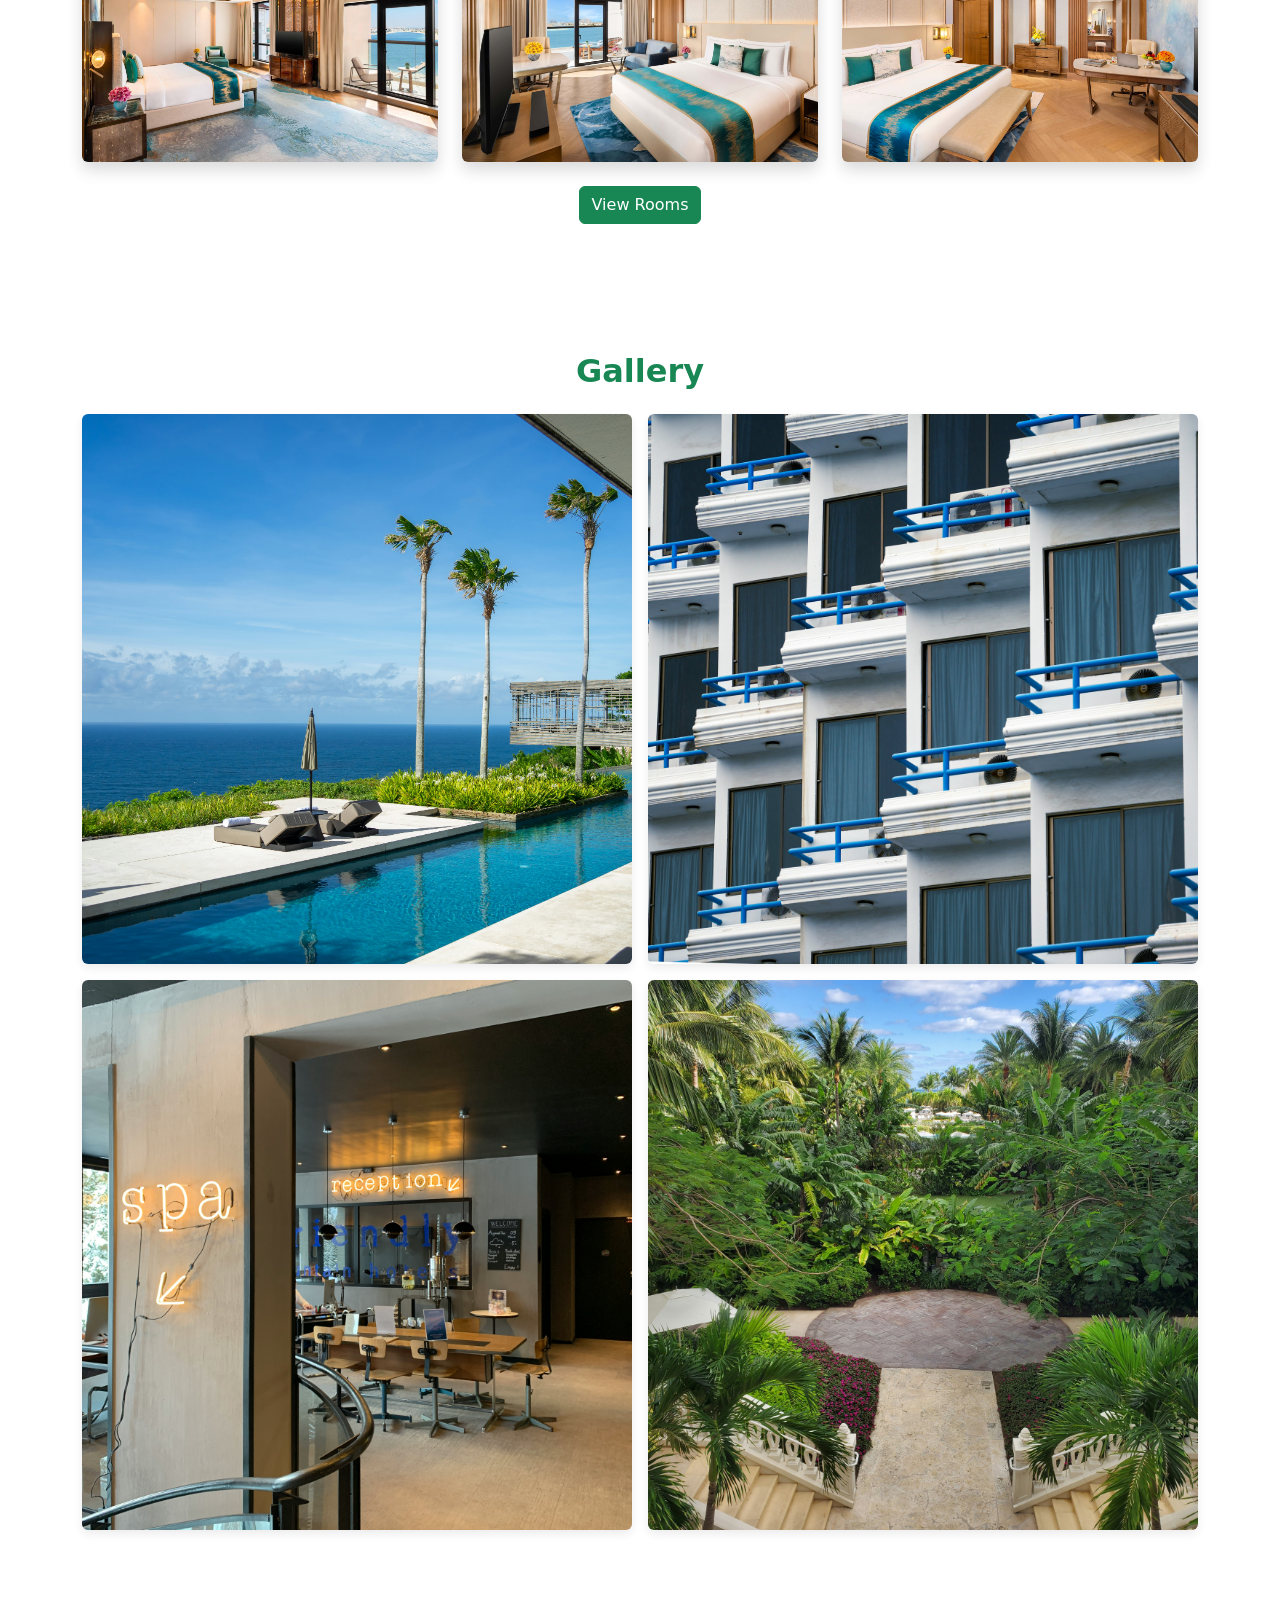
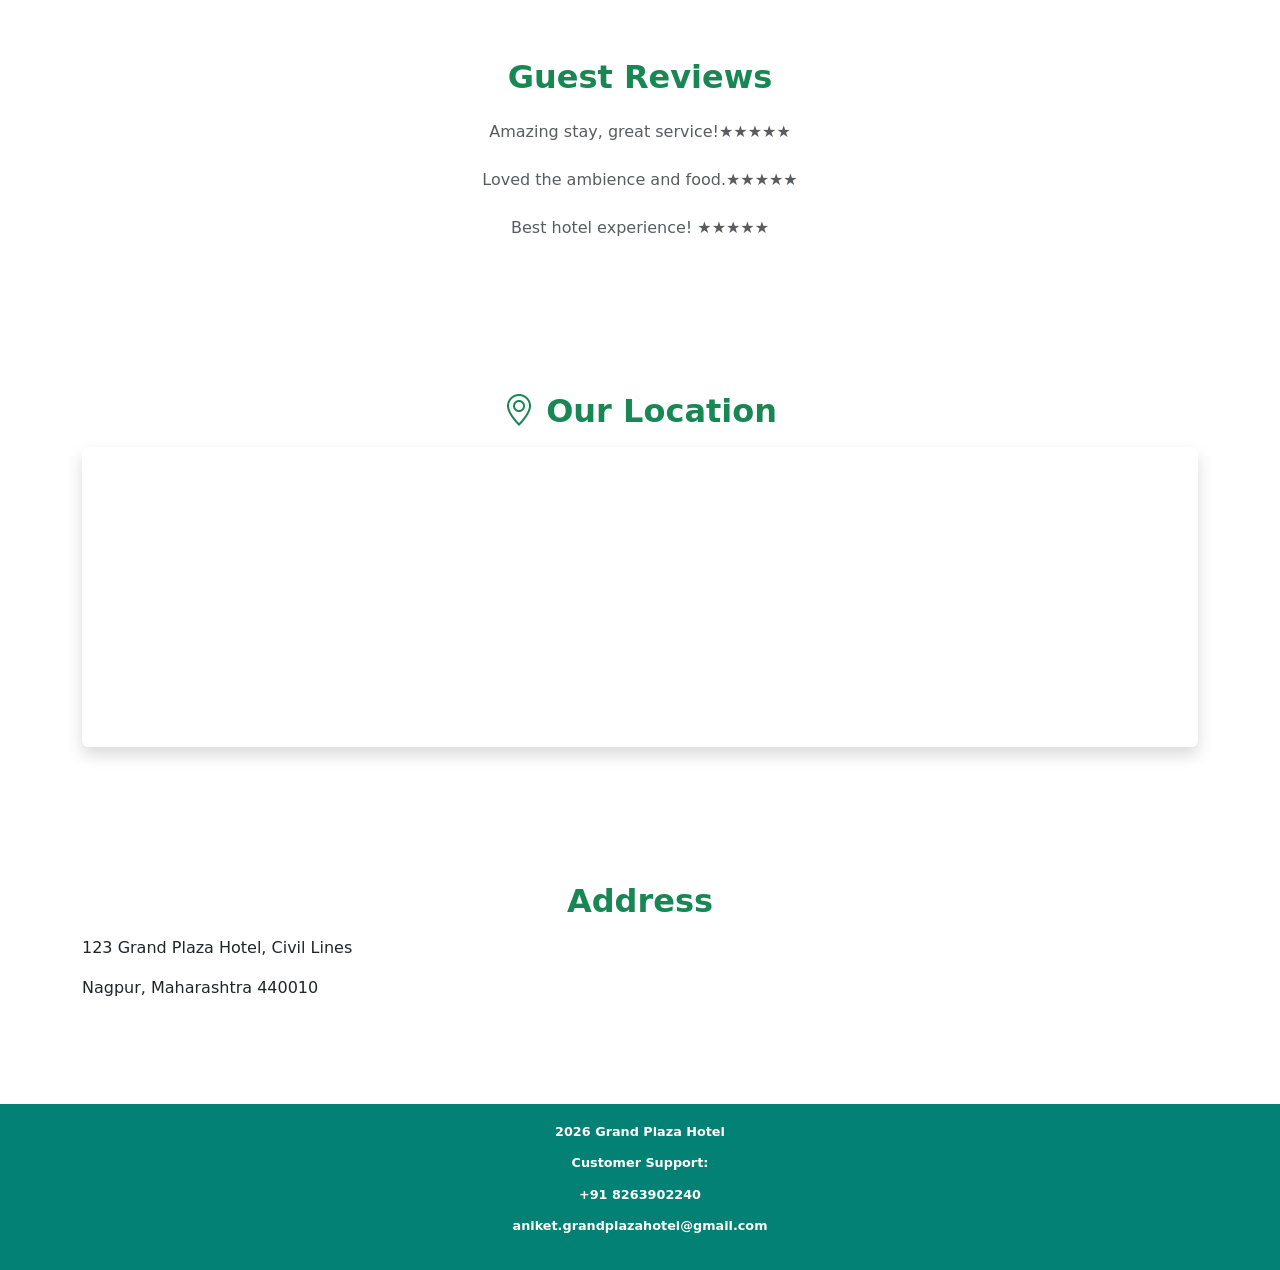
==== commit 09ea1438: "update location section with embedded Google Maps and address details Co-authored-by: Copilot <copil" ====
--- a/index.html
+++ b/index.html
@@ -148,19 +148,23 @@
         <p class="text-muted mb-4" align="center"> Loved the ambience and food.<b>★★★★★</b> </p>
         <p class="text-muted mb-4" align="center"> Best hotel experience! <b>★★★★★</b> </p>
     </div>
-    <hr>
-    <div align="center">
-        <h2><font color="#028174">Ready to Stay With Us?</font></h2>
-        <a href="BookNow.html">
-        <button>Book Your Stay Now</button>
-        </a>    
+
+    <div class="container my-5">
+        <h2 class="text-center fw-bold text-success mb-3">
+            <i class="bi bi-geo-alt"></i> Our Location
+        </h2>
+        <iframe src="https://www.google.com/maps?q=Nagpur&output=embed"
+            width="100%" height="300" class="rounded shadow"></iframe>
     </div>
-    <hr>
-    <div align="center">
-        <h2><font color="#028174">Address</font></h2>
+
+    <div class="container my-5">
+        <h2 class="text-center fw-bold text-success mb-3">
+            Address
+        </h2>
         <p>123 Grand Plaza Hotel, Civil Lines</p>
         <p>Nagpur, Maharashtra 440010</p>
     </div>
+
     <footer align="center">
         <p>2026 Grand Plaza Hotel</p>
         <p>Customer Support:</p>
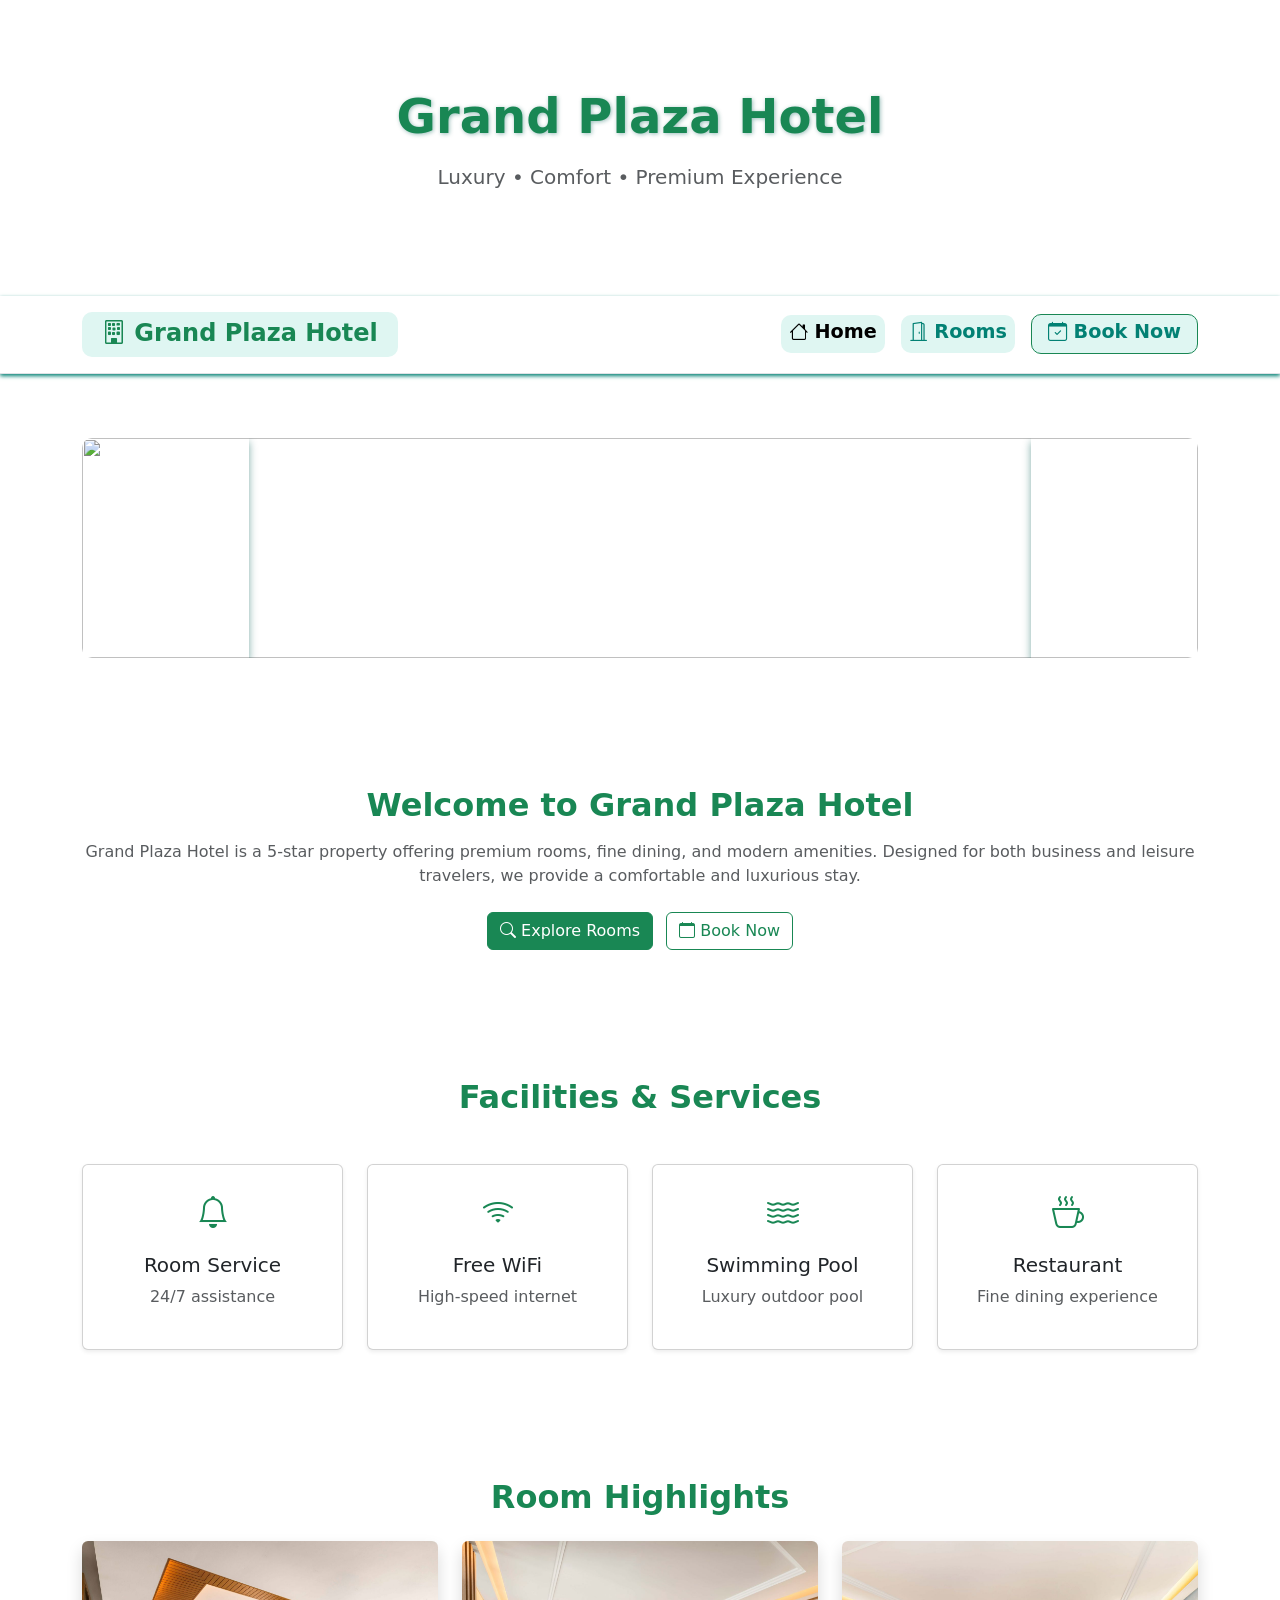
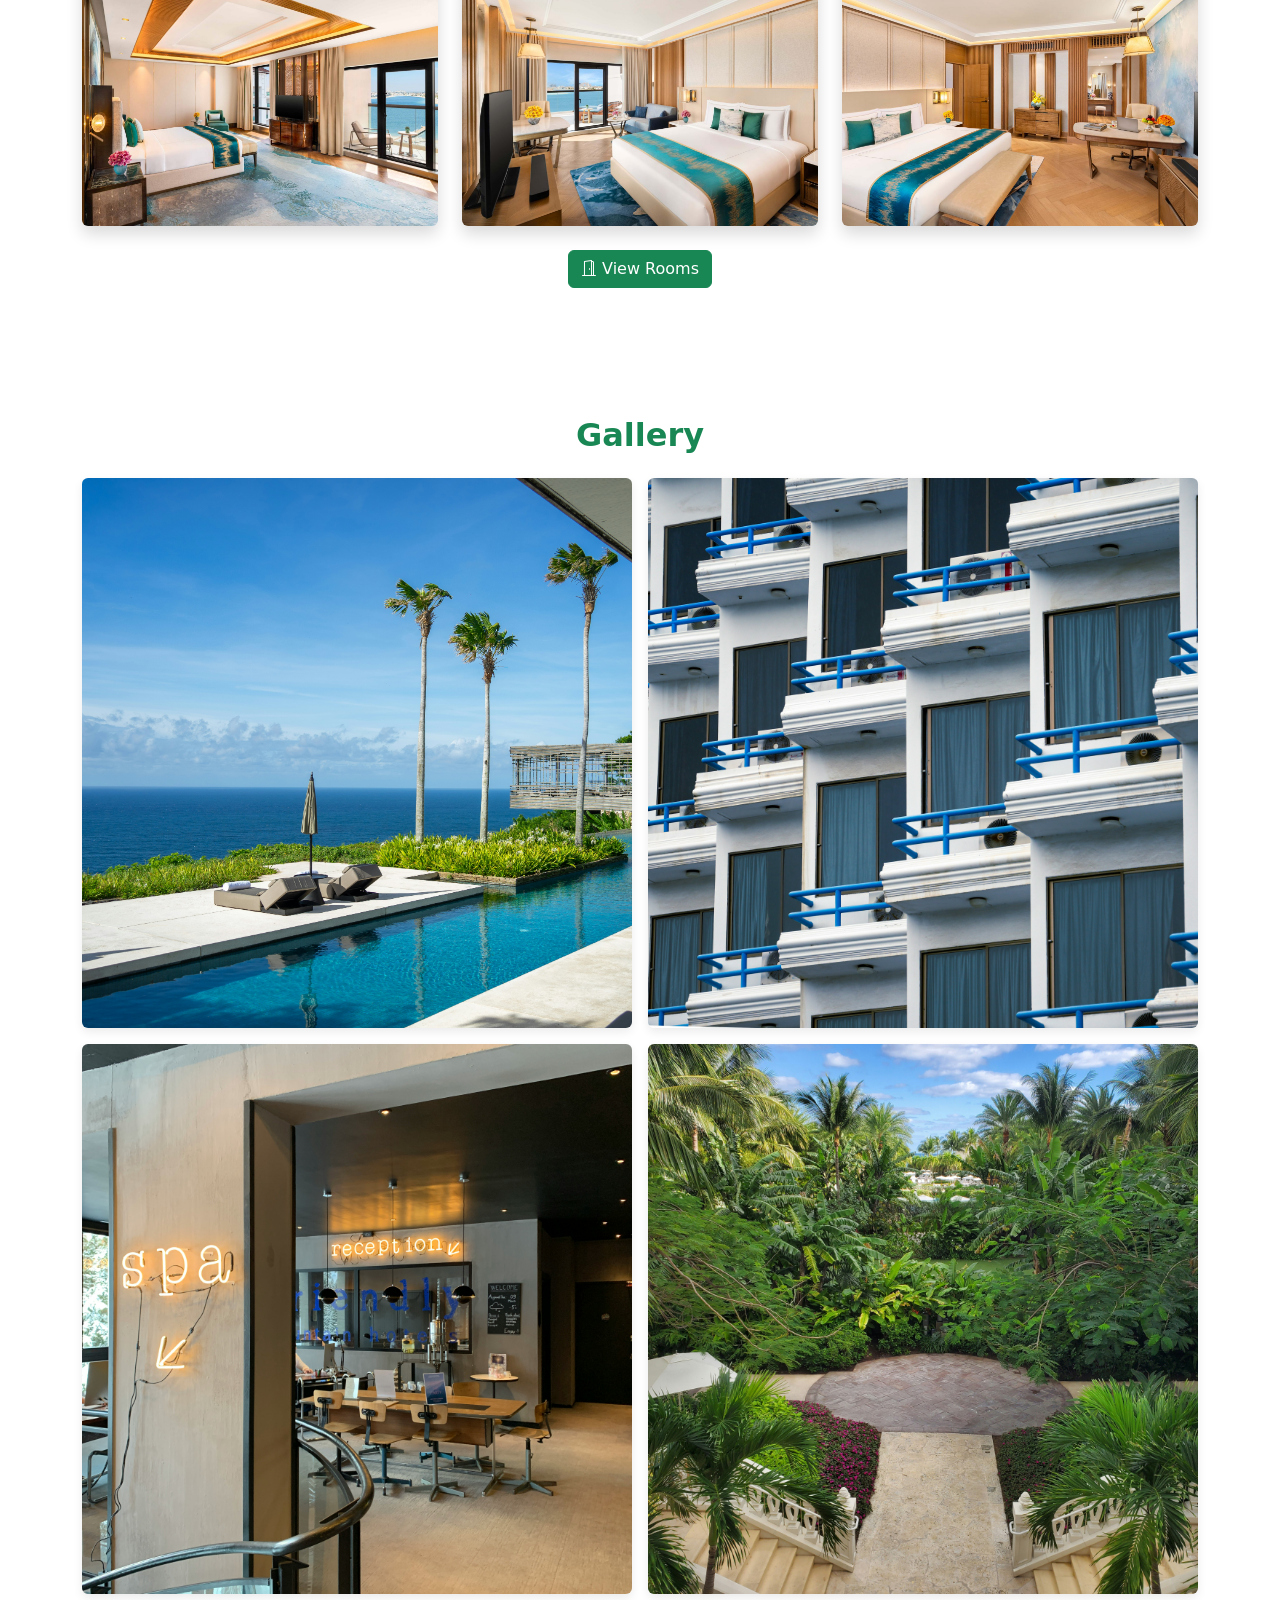
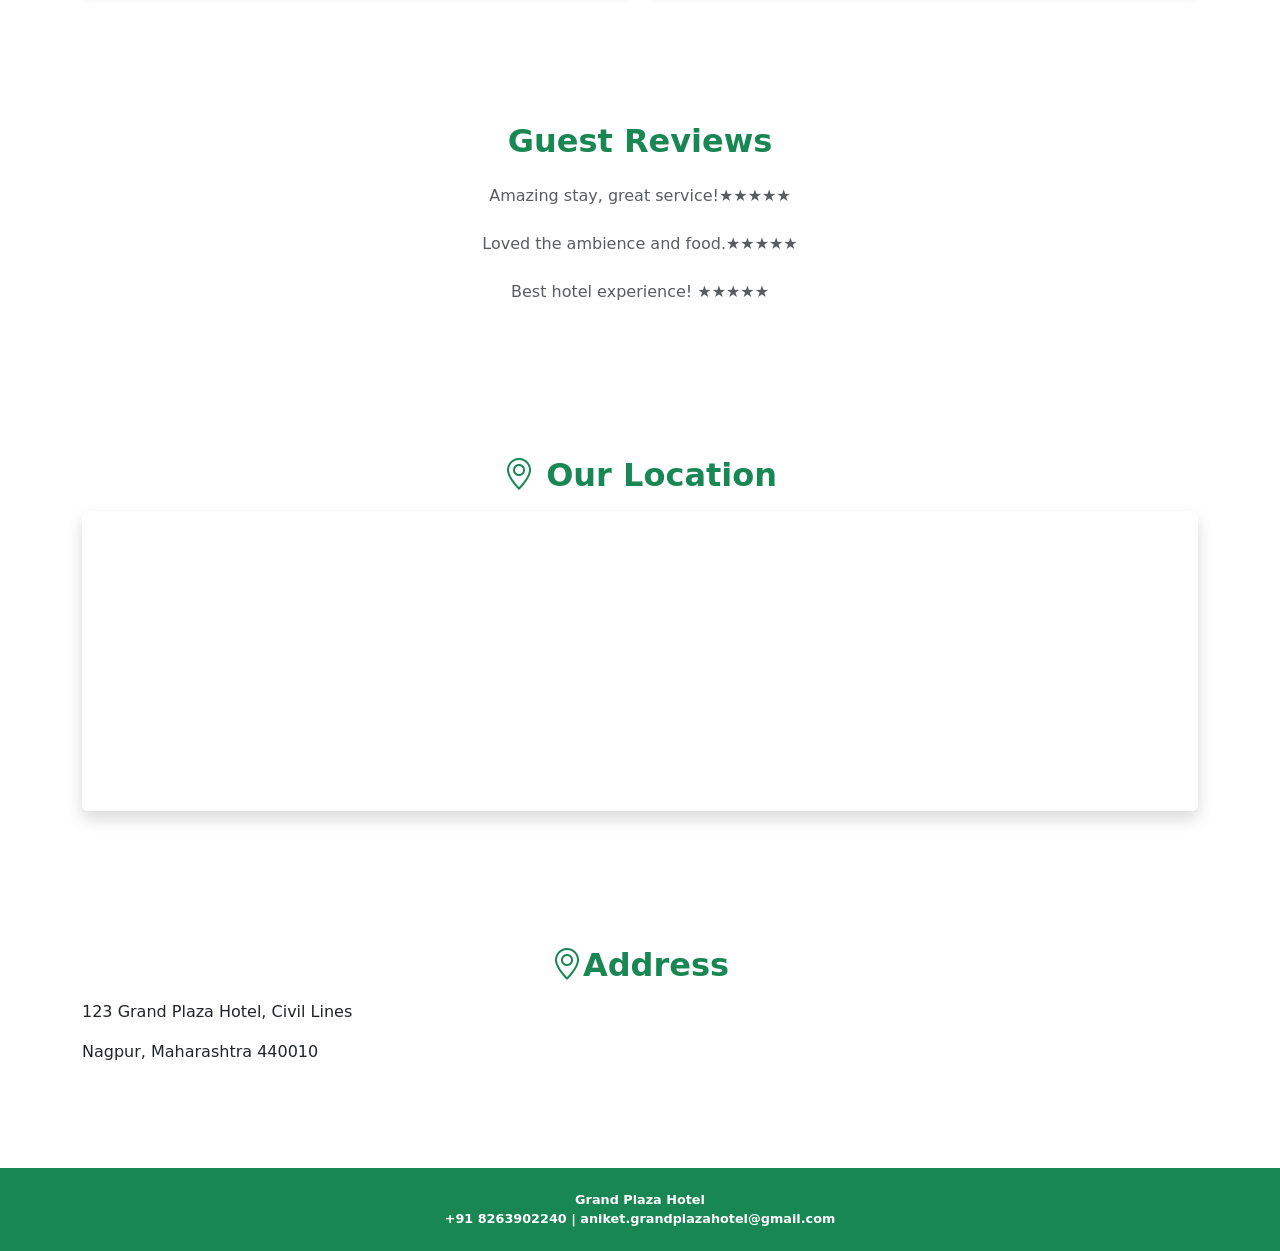
==== commit f695c3d0: "enhance navbar and footer with icons for improved user experience Co-authored-by: Copilot <copilot@g" ====
--- a/index.html
+++ b/index.html
@@ -20,7 +20,7 @@
     <nav class="navbar navbar-expand-lg navbar-light bg-white border-bottom py-3">
         <div class="container">
             <a class="navbar-brand fw-bold text-success fs-4" href="#">
-                Grand Plaza
+               <i class="bi bi-building"></i> Grand Plaza Hotel
             </a>
             <button class="navbar-toggler" type="button" data-bs-toggle="collapse" data-bs-target="#navMenu">
                 <span class="navbar-toggler-icon"></span>
@@ -29,18 +29,18 @@
                 <ul class="navbar-nav ms-auto align-items-center">
                     <li class="nav-item me-3">
                         <a class="nav-link active" href="index.html">
-                            Home
+                           <i class="bi bi-house"></i> Home
                         </a>
                     </li>
 
                     <li class="nav-item me-3">
                         <a class="nav-link" href="rooms.html">
-                            Rooms
+                           <i class="bi bi-door-open"></i> Rooms
                         </a>
                     </li>
                     <li class="nav-item">
                         <a class="btn btn-success px-3" href="BookNow.html">
-                            Book Now
+                           <i class="bi bi-calendar-check"></i> Book Now
                         </a>
                     </li>
                 </ul>
@@ -89,24 +89,28 @@
         <div class="row g-4 text-center">
             <div class="col-md-3">
                 <div class="card p-4 shadow-sm h-100">
+                    <i class="bi bi-bell fs-2 text-success mb-3"></i>
                     <h5>Room Service</h5>
                     <p class="text-muted">24/7 assistance</p>
                 </div>
             </div>
             <div class="col-md-3">
                 <div class="card p-4 shadow-sm h-100">
+                    <i class="bi bi-wifi fs-2 text-success mb-3"></i>
                     <h5>Free WiFi</h5>
                     <p class="text-muted">High-speed internet</p>
                 </div>
             </div>
             <div class="col-md-3">
                 <div class="card p-4 shadow-sm h-100">
+                    <i class="bi bi-water fs-2 text-success mb-3"></i>
                     <h5>Swimming Pool</h5>
                     <p class="text-muted">Luxury outdoor pool</p>
                 </div>
             </div>
             <div class="col-md-3">
                 <div class="card p-4 shadow-sm h-100">
+                    <i class="bi bi-cup-hot fs-2 text-success mb-3"></i>
                     <h5>Restaurant</h5>
                     <p class="text-muted">Fine dining experience</p>
                 </div>
@@ -128,7 +132,7 @@
             </div>
         </div>
         <a href="rooms.html" class="btn btn-success mt-4">
-            View Rooms
+            <i class="bi bi-door-open"></i> View Rooms
         </a>
     </div>
     
@@ -159,17 +163,15 @@
 
     <div class="container my-5">
         <h2 class="text-center fw-bold text-success mb-3">
-            Address
+           <i class="bi bi-geo-alt"></i>Address
         </h2>
         <p>123 Grand Plaza Hotel, Civil Lines</p>
         <p>Nagpur, Maharashtra 440010</p>
     </div>
 
-    <footer align="center">
-        <p>2026 Grand Plaza Hotel</p>
-        <p>Customer Support:</p>
-        <p>+91 8263902240</p>
-        <p>aniket.grandplazahotel@gmail.com</p>
+    <footer class="bg-success text-white text-center p-4">
+        <p class="mb-1 fw-bold">Grand Plaza Hotel</p>
+        <p class="mb-0">+91 8263902240 | aniket.grandplazahotel@gmail.com</p>
     </footer>
 
 </body>
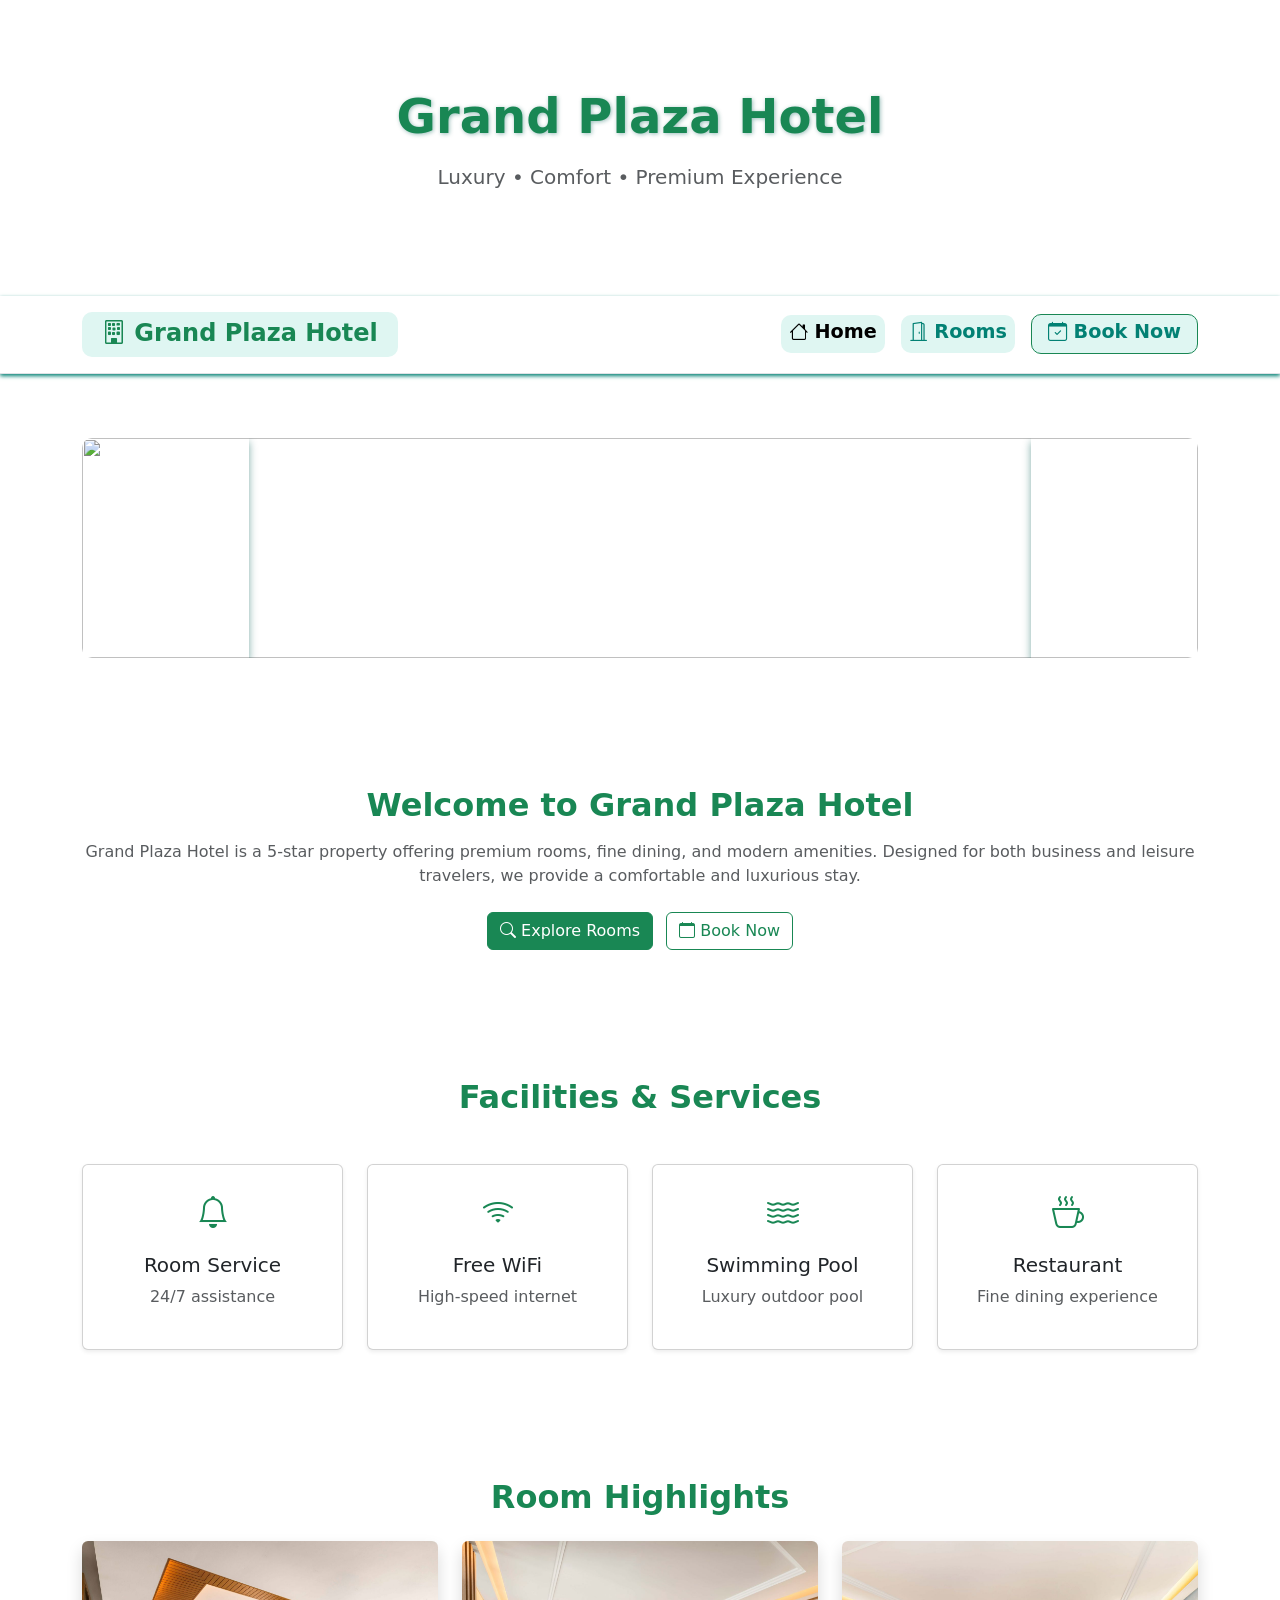
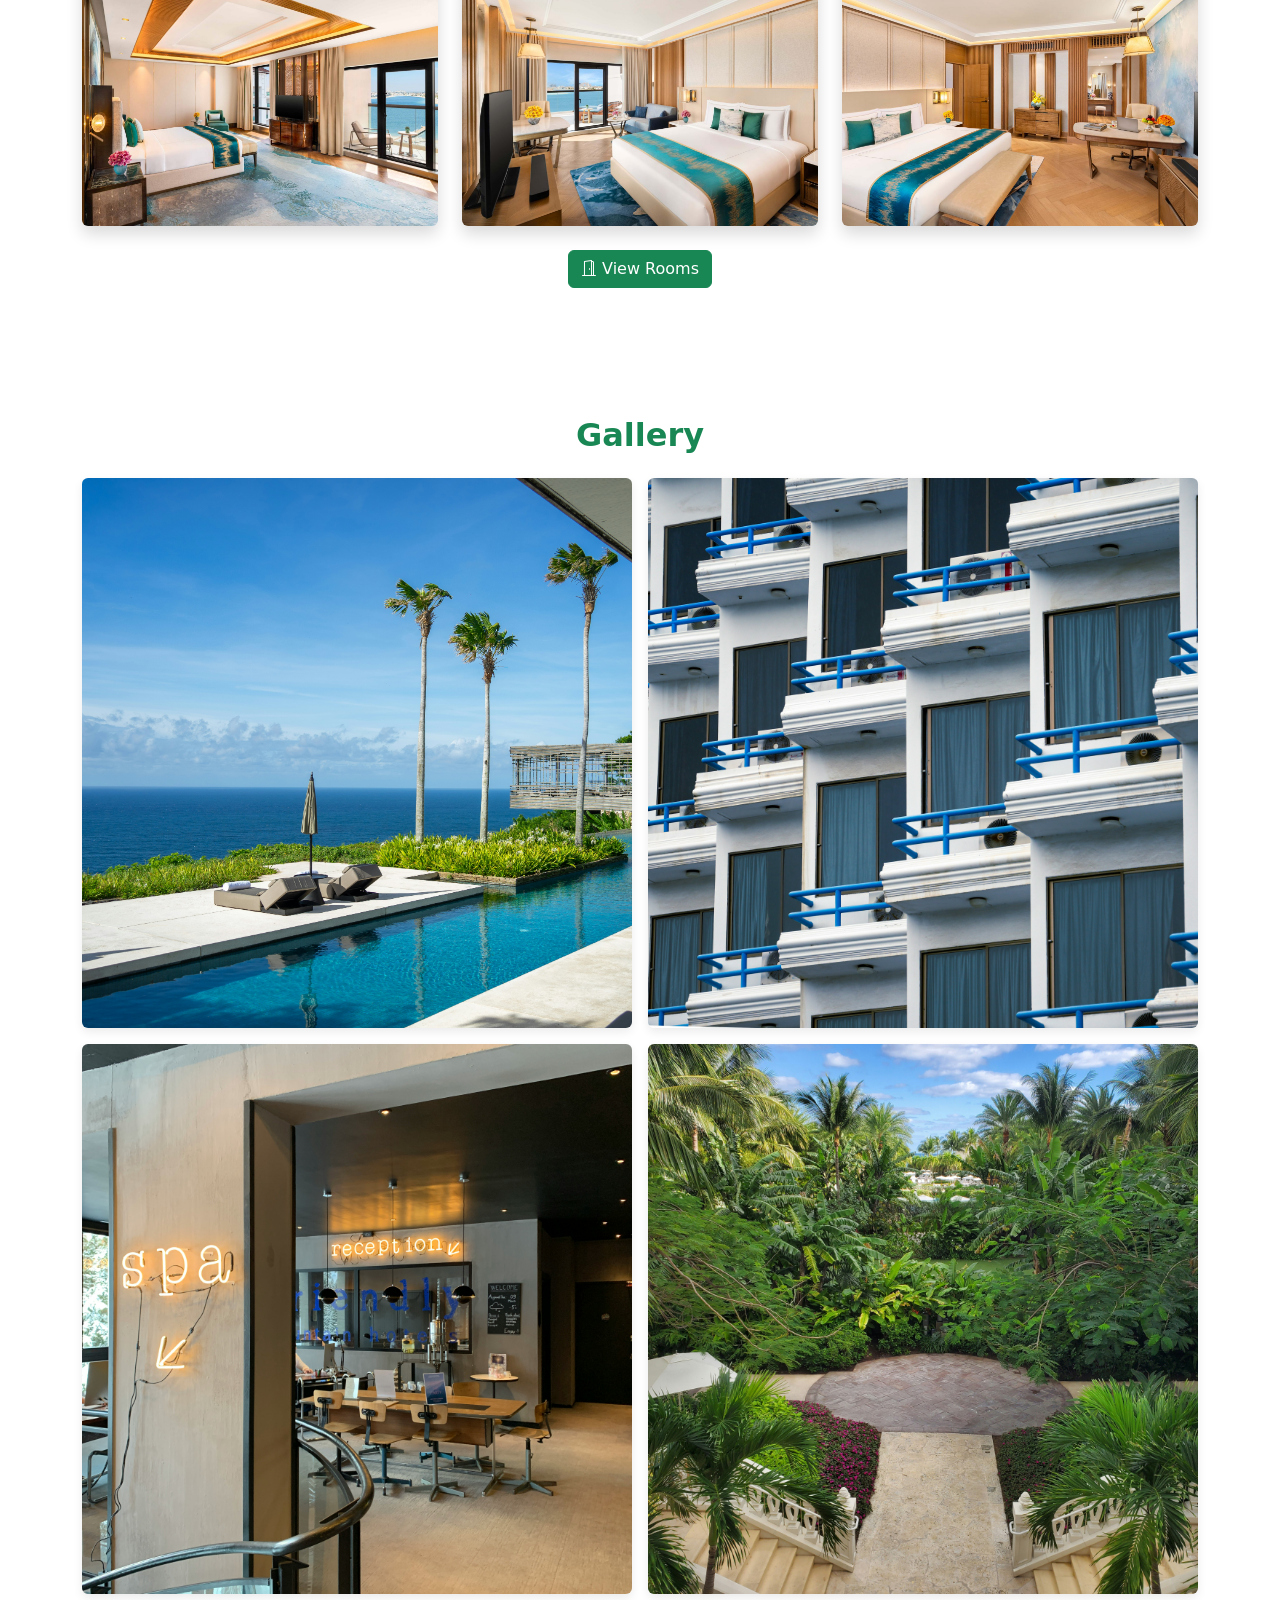
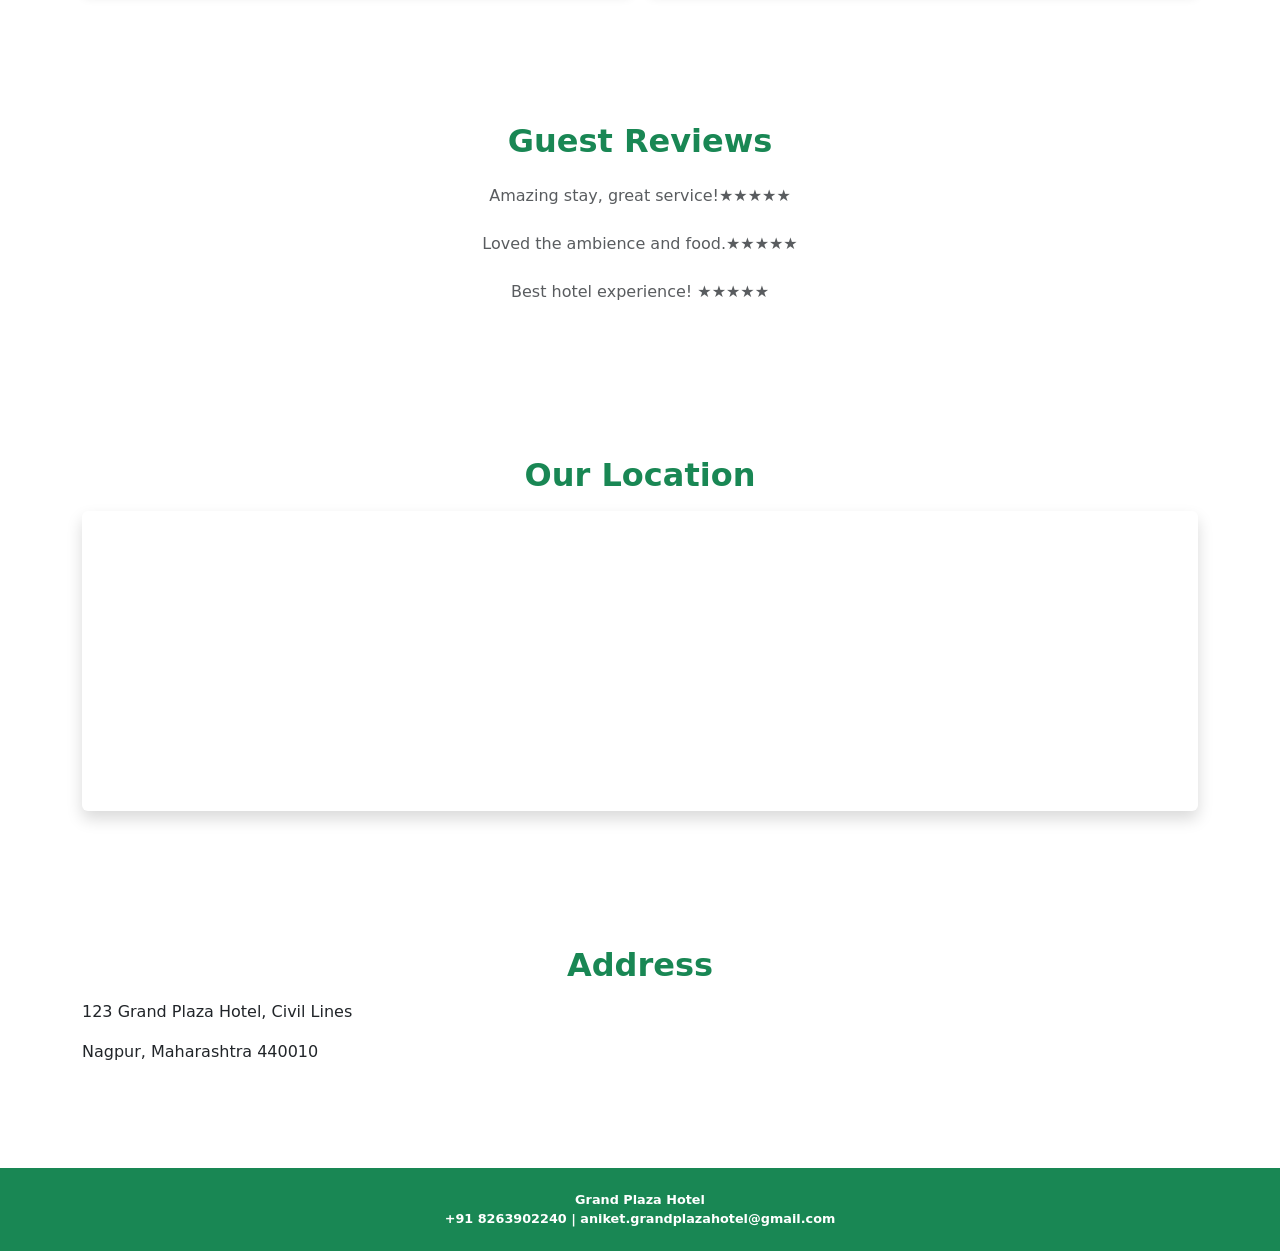
==== commit 063460c8: "remove icons from location section headings for cleaner presentation" ====
--- a/index.html
+++ b/index.html
@@ -155,7 +155,7 @@
 
     <div class="container my-5">
         <h2 class="text-center fw-bold text-success mb-3">
-            <i class="bi bi-geo-alt"></i> Our Location
+            Our Location
         </h2>
         <iframe src="https://www.google.com/maps?q=Nagpur&output=embed"
             width="100%" height="300" class="rounded shadow"></iframe>
@@ -163,7 +163,7 @@
 
     <div class="container my-5">
         <h2 class="text-center fw-bold text-success mb-3">
-           <i class="bi bi-geo-alt"></i>Address
+           Address
         </h2>
         <p>123 Grand Plaza Hotel, Civil Lines</p>
         <p>Nagpur, Maharashtra 440010</p>
